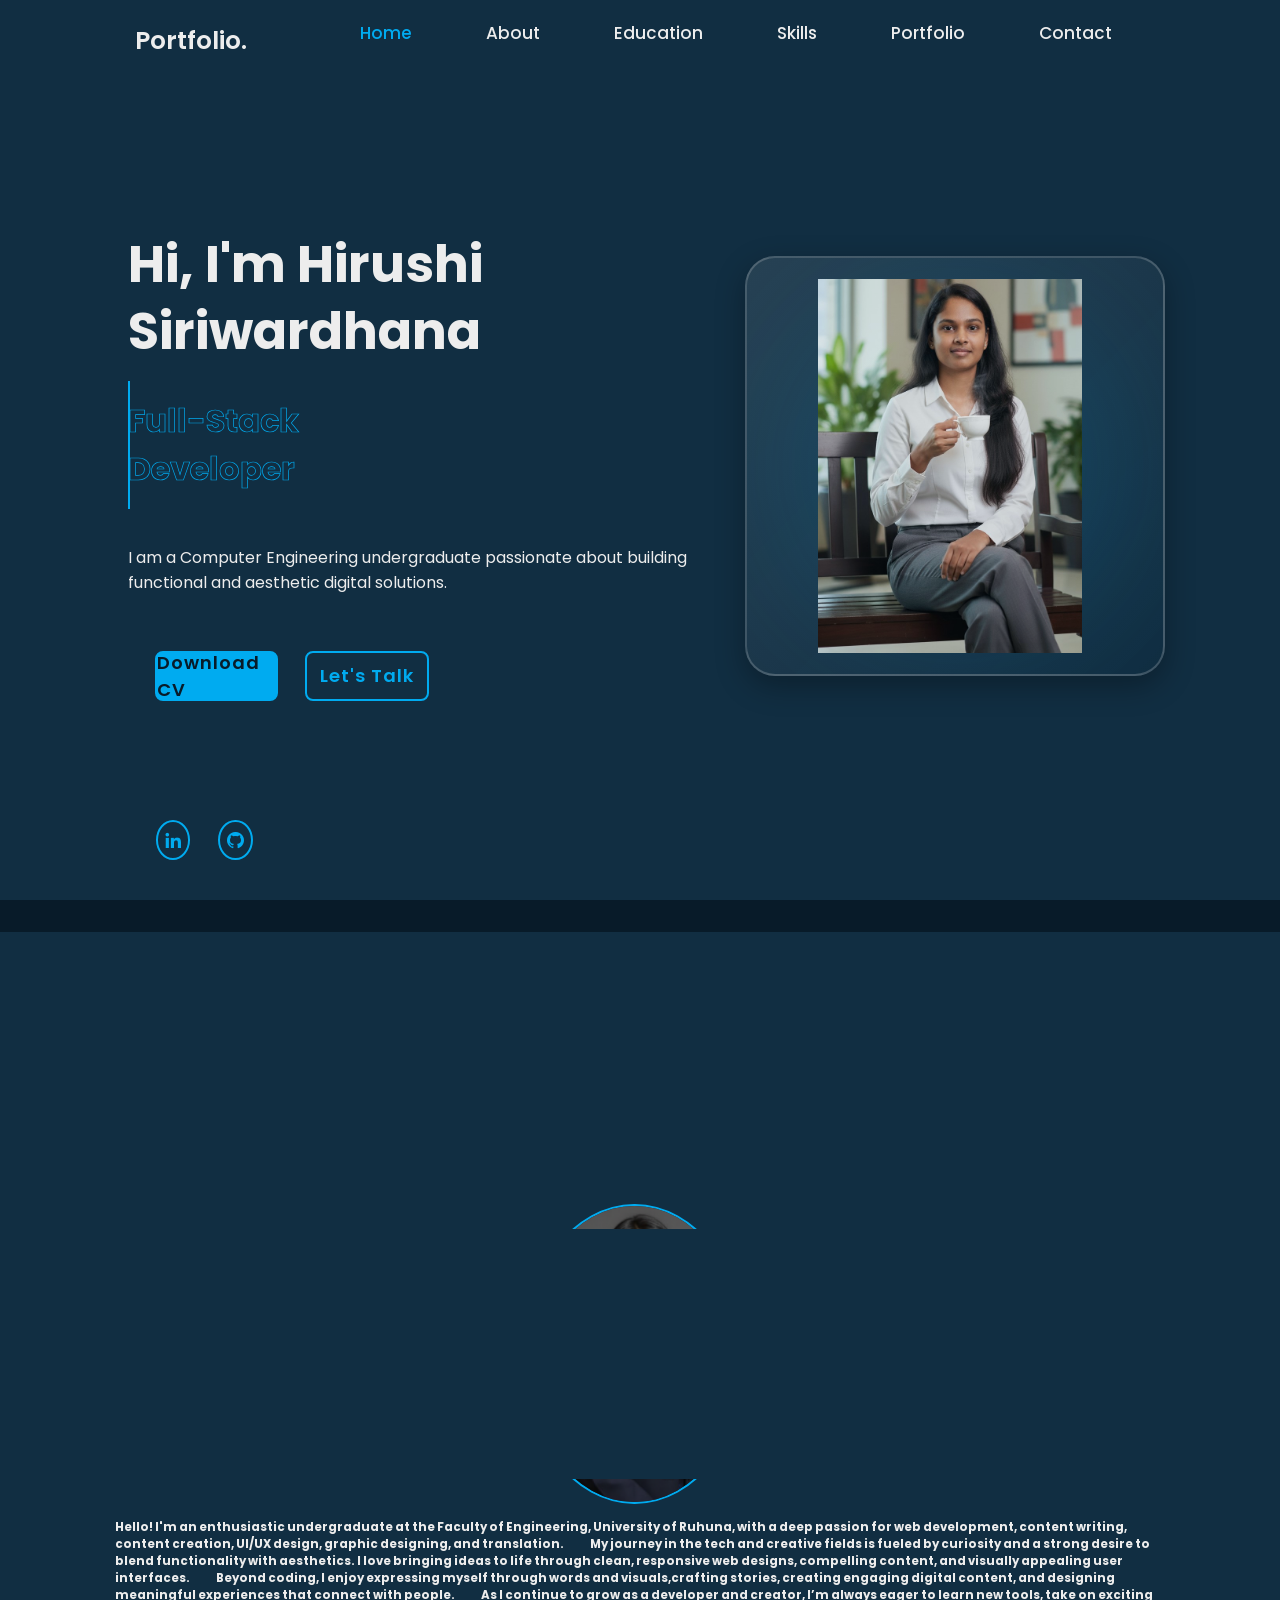
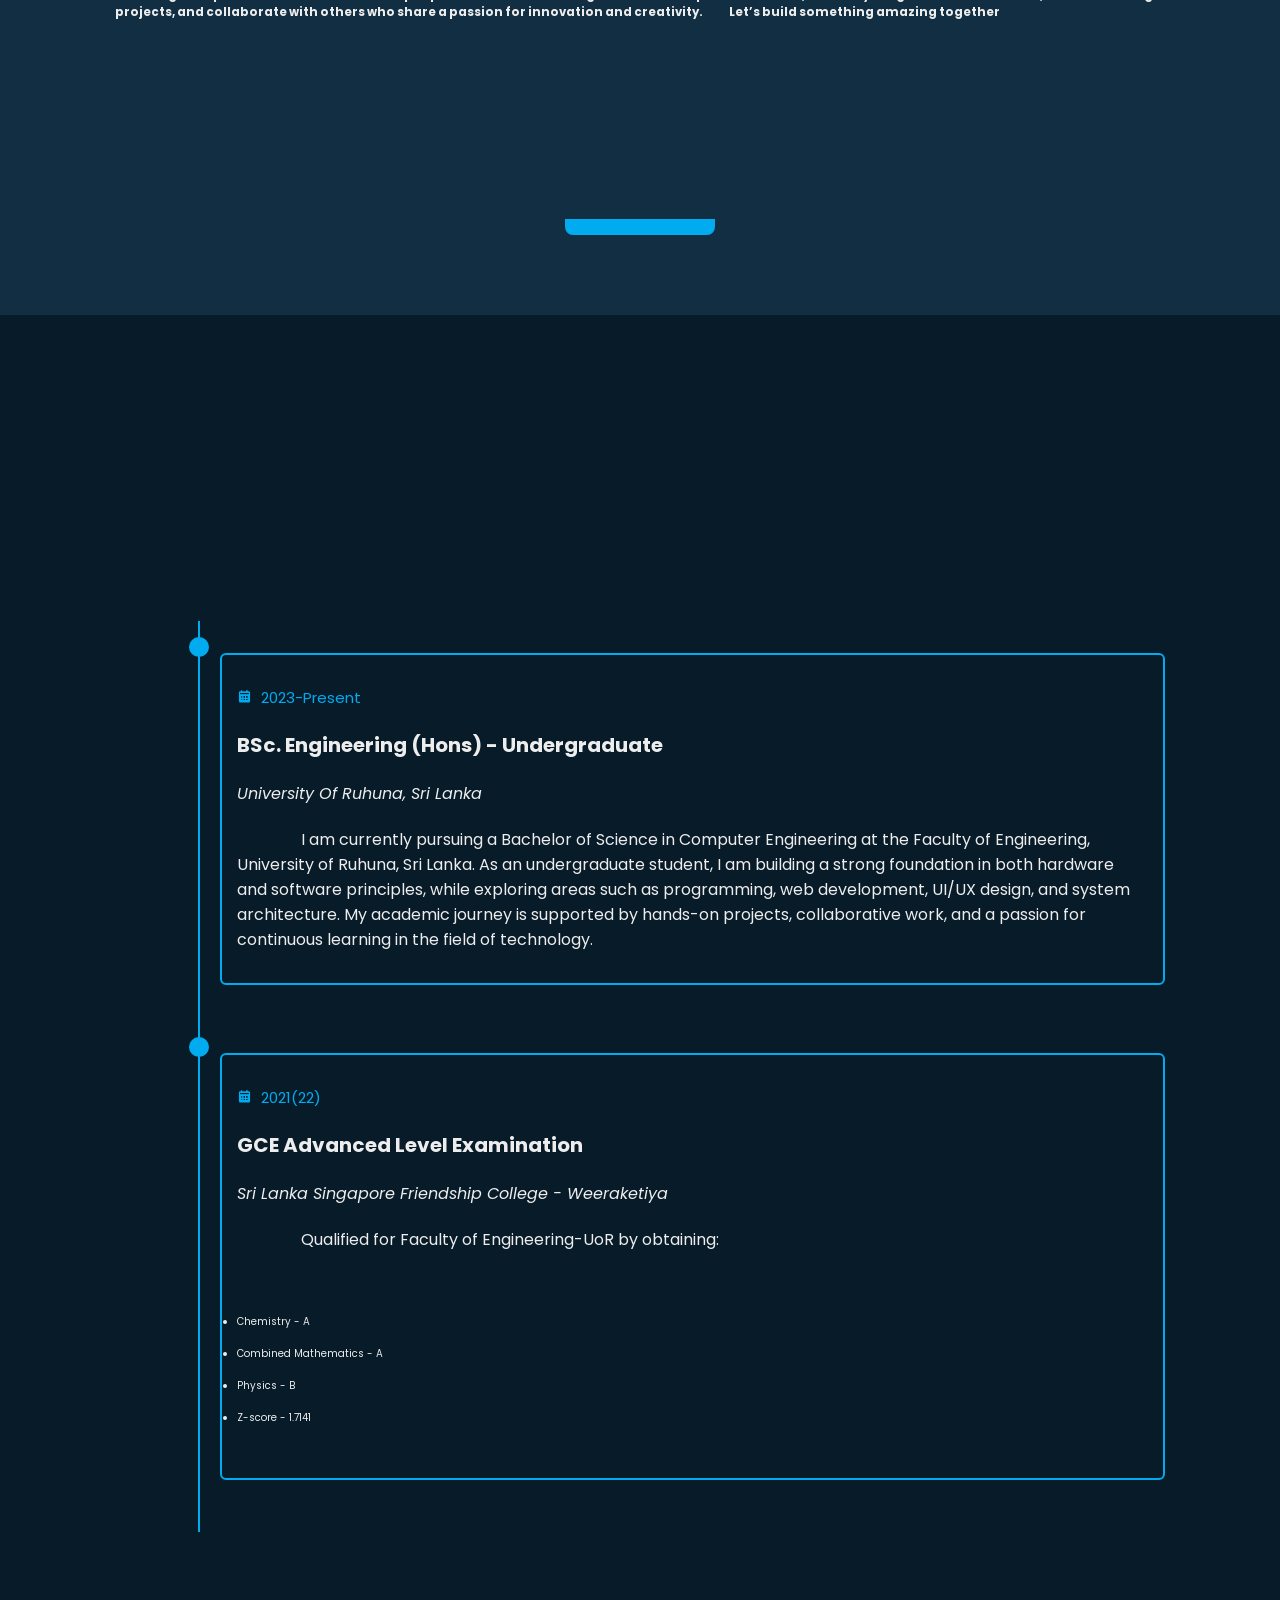
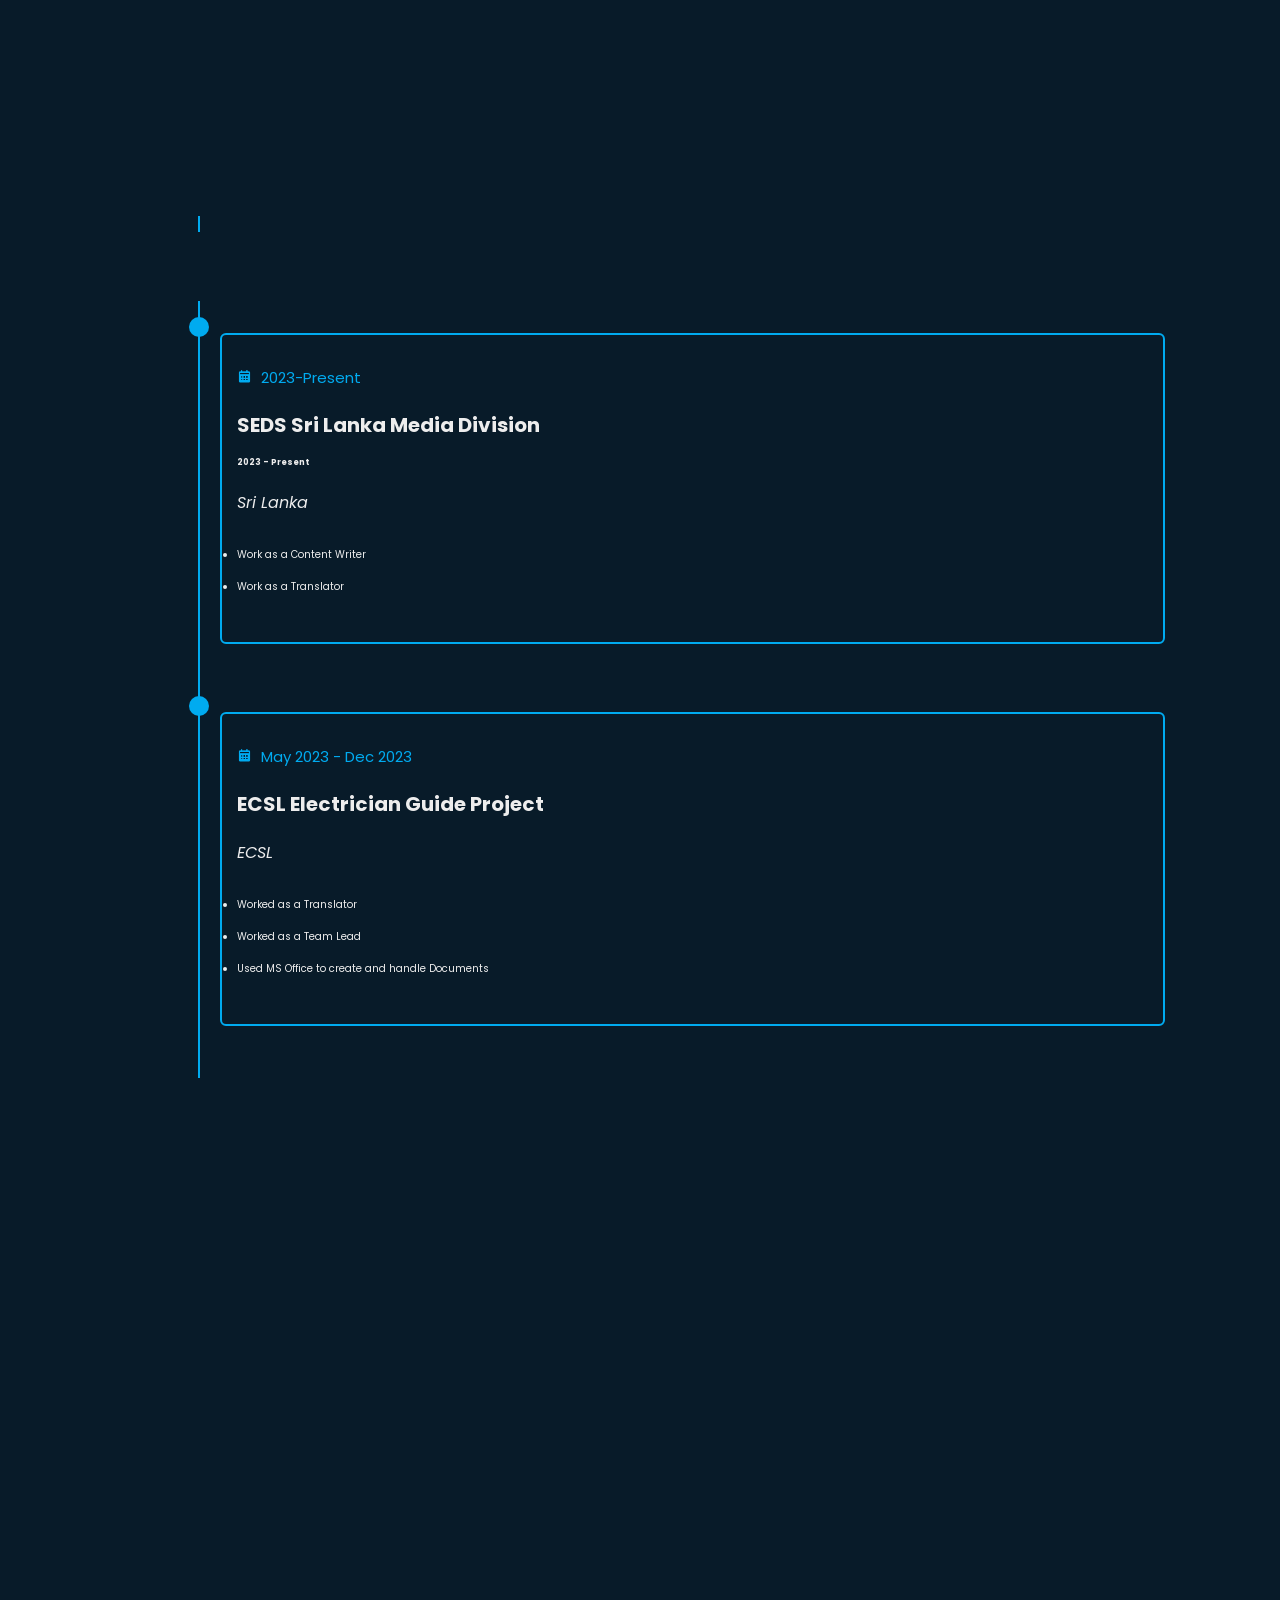
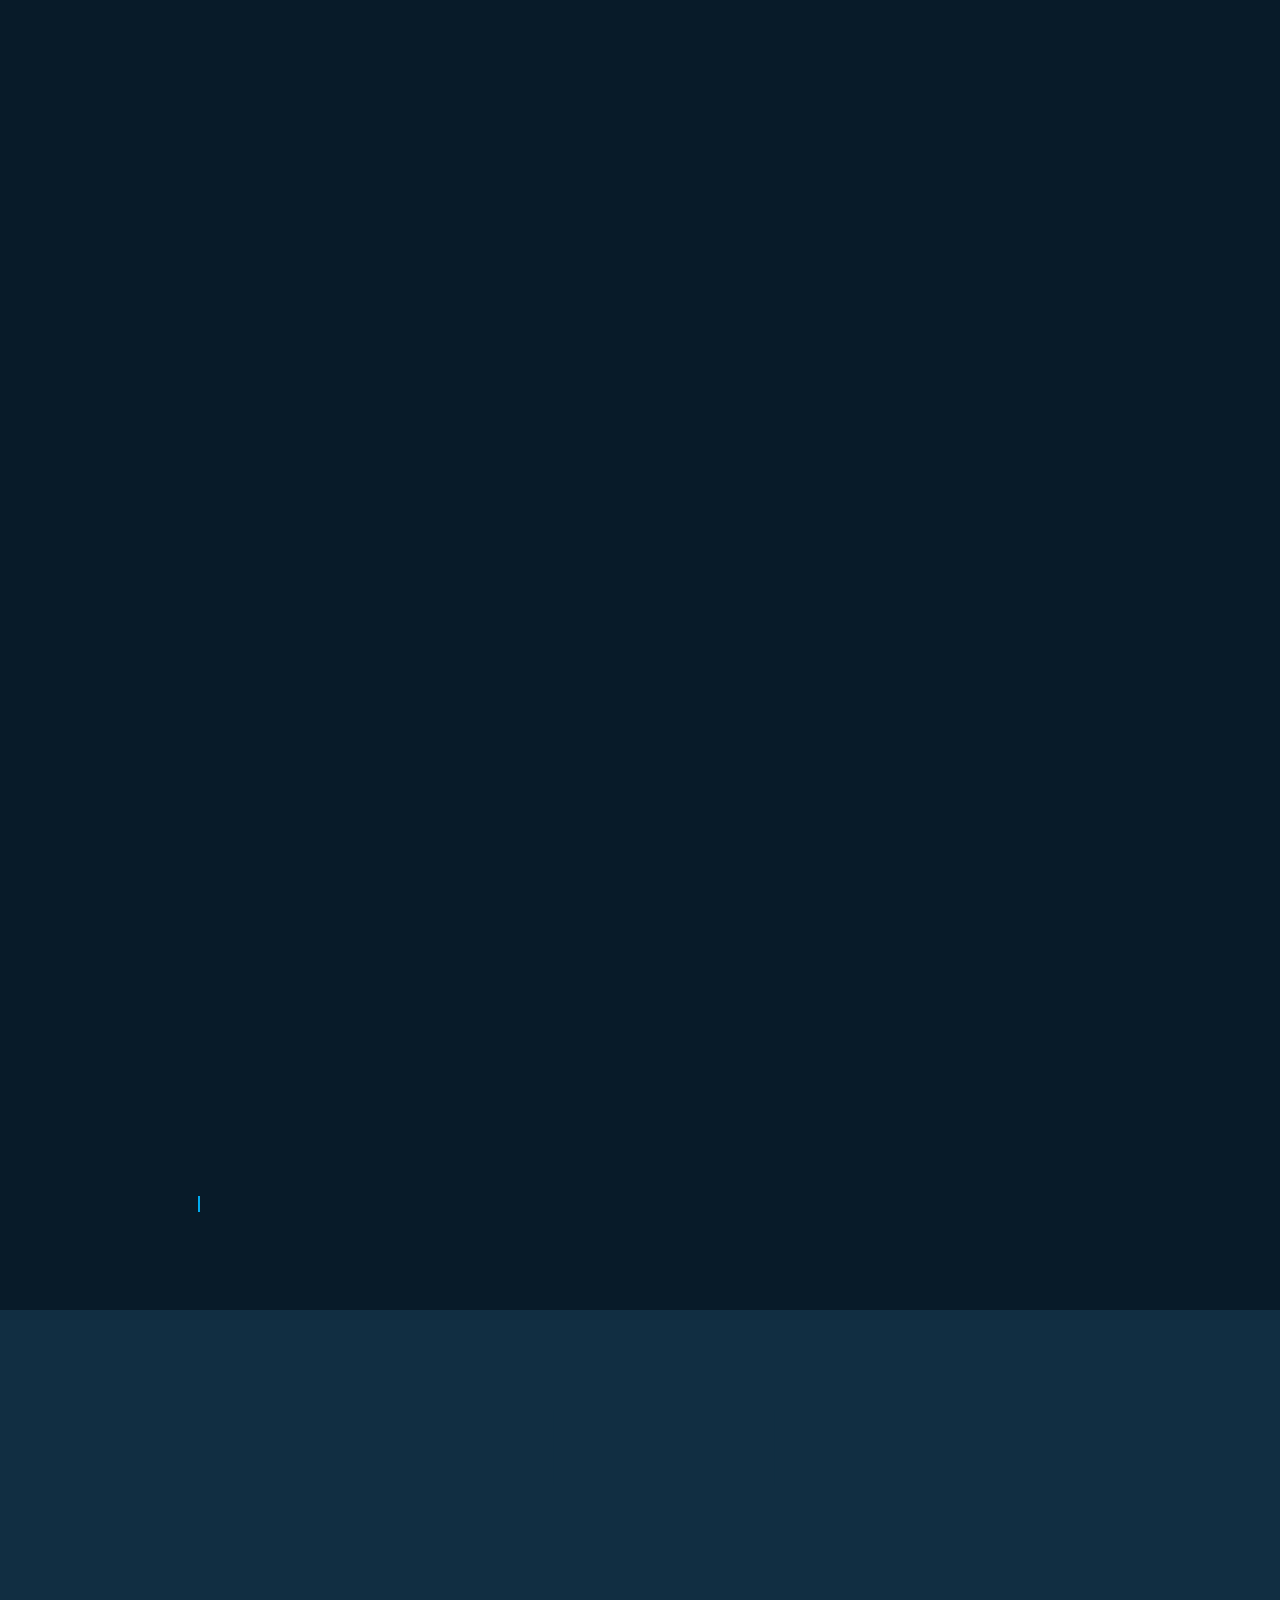
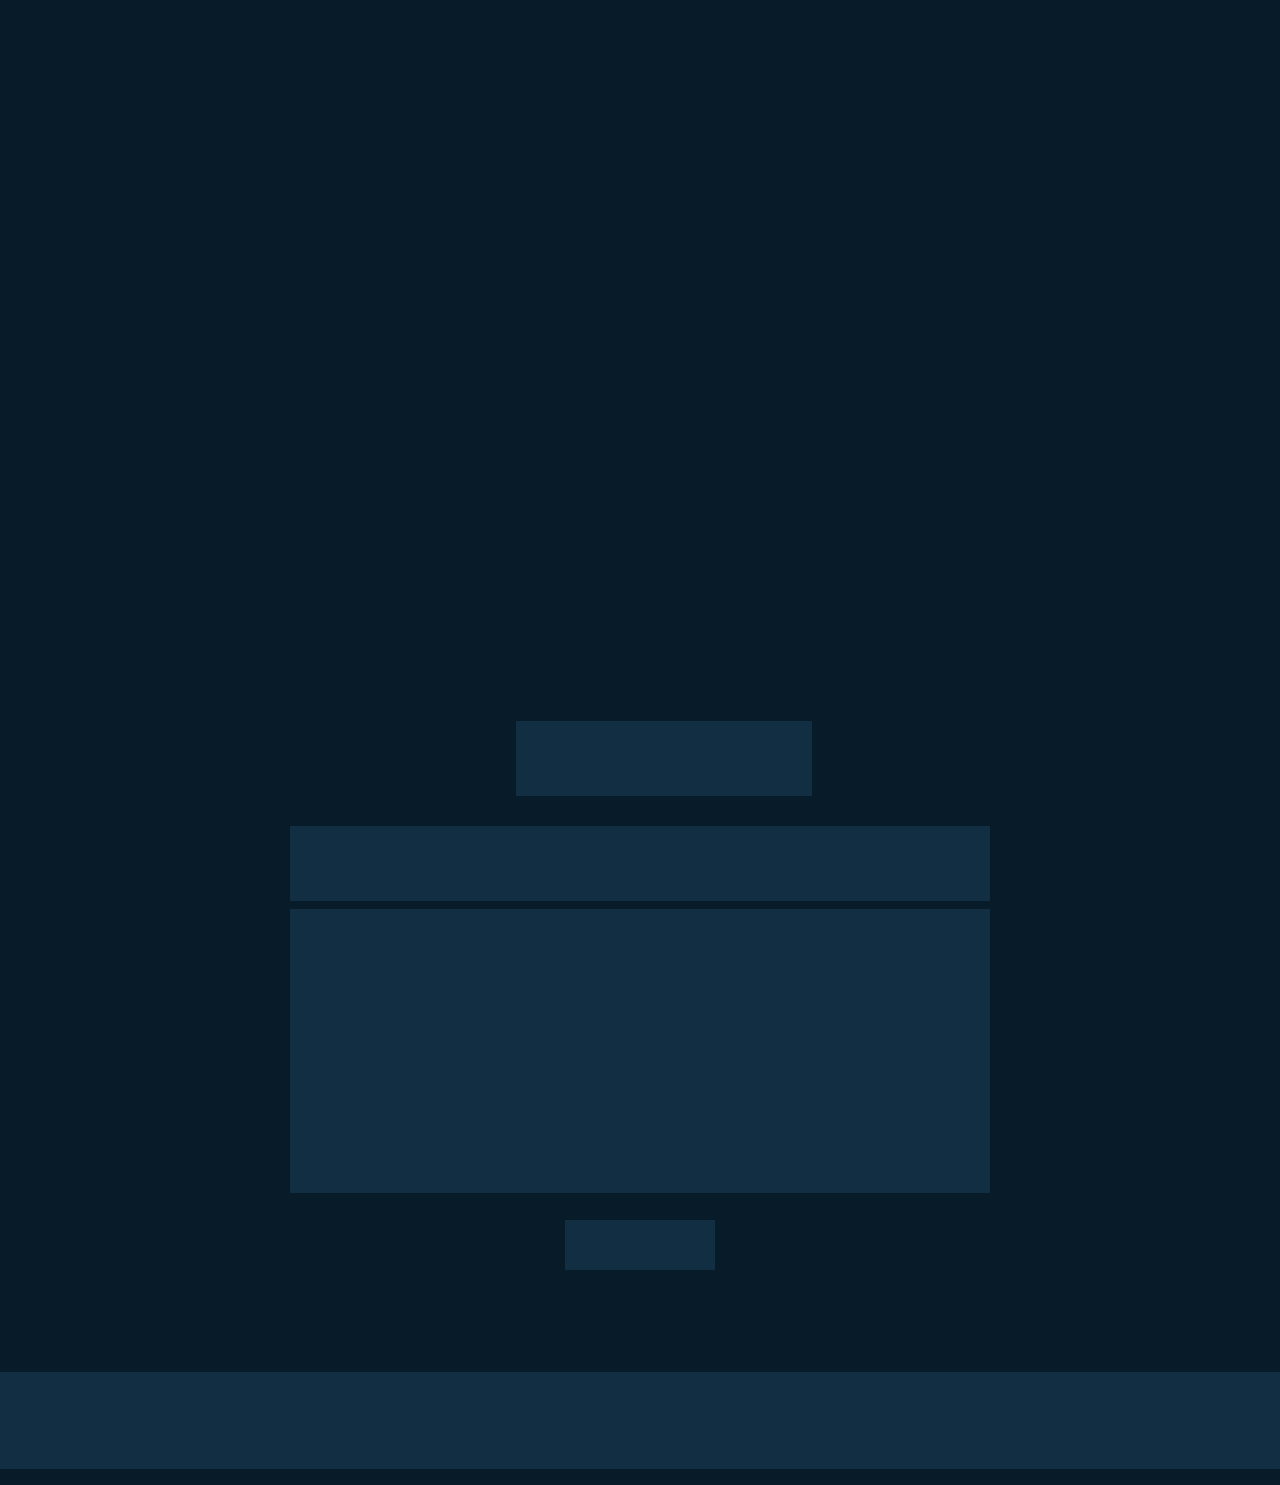
==== index.html @ c6c82291 "second commit" ====
<!DOCTYPE html>
<html lang="en">

<head>
    <meta charset="UTF-8">
    <meta http-equiv="X-UA-Compatible" content="IE=edge">
    <meta name="viewport" content="width=device-width, initial-scale=1.0">
    <title>Responsive Personal Portfolio</title>

    <link rel="stylesheet" href="style.css">

    <!-- box icons -->
    <link href='https://unpkg.com/boxicons@2.1.4/css/boxicons.min.css' rel='stylesheet'>
</head>

<body>

    <!-- header design -->
    <header class="header">
        <a href="#" class="logo">Portfolio.<span class="animate" style="--i:1;"></span></a>

        <div class="bx bx-menu" id="menu-icon"><span class="animate" style="--i:2;"></span></div>

        <nav class="navbar">
            <a href="#home" class="active">Home</a>
            <a href="#about">About</a>
            <a href="#education">Education</a>
            <a href="#skills">Skills</a>
            <a href="#portfolio">Portfolio</a>
            <a href="#contact">Contact</a>

            <span class="active-nav"></span>
            <span class="animate" style="--i:2;"></span>
        </nav>
    </header>

    <!-- home section design -->
    <section class="home show-animate" id="home">
    <div class="home-content">
        <h1>Hi, I'm <span>Hirushi Siriwardhana</span><span class="animate" style="--i:2;"></span></h1>
        
        <div class="text-animate">
            <h3>Full-Stack Developer</h3>
            <span class="animate" style="--i:3;"></span>
        </div>

        <p>I am a Computer Engineering undergraduate passionate about building functional and aesthetic digital solutions. <span class="animate" style="--i:4;"></span></p>

        <div class="btn-box">
            <a href="Hirushi_viranga CV.pdf" download class="btn">Download CV</a>
            <a href="mailto:hviranga88@gmail.com" class="btn">Let's Talk</a>
            <span class="animate" style="--i:5;"></span>
        </div>

        <div class="home-sci">
            <a href="https://www.linkedin.com/in/hirushi-siriwardhana-392754285/"><i class='bx bxl-linkedin'></i></a>
            <a href="https://github.com/Hirushiviranga"><i class='bx bxl-github'></i></a>
            <span class="animate" style="--i:6;"></span>
        </div>
    </div>

    <div class="home-img">
        <img src="images/hero-bg.jpg" alt="Hirushi Siriwardhana">
        <span class="animate" style="--i:7;"></span> 
    </div>
</section>

    <!-- about section design -->
    <section class="about" id="about">
        <h2 class="heading">About <span>Me</span><span class="animate scroll" style="--i:1;"></span></h2>

        <div class="about-img">
            <img src="images/about.png" alt="">
            <span class="circle-spin"></span>
            <span class="animate scroll" style="--i:2;"></span>
        </div>

<p> <h3> Hello! I'm an enthusiastic undergraduate at the Faculty of Engineering, University of Ruhuna, with a deep passion for web development, content writing, content creation, UI/UX design, graphic designing, and translation.

            My journey in the tech and creative fields is fueled by curiosity and a strong desire to blend functionality with aesthetics. I love bringing ideas to life through clean, responsive web designs, compelling content, and visually appealing user interfaces.

            Beyond coding, I enjoy expressing myself through words and visuals,crafting stories, creating engaging digital content, and designing meaningful experiences that connect with people.

            As I continue to grow as a developer and creator, I’m always eager to learn new tools, take on exciting projects, and collaborate with others who share a passion for innovation and creativity.

            Let’s build something amazing together</h3>
                <span class="animate scroll" style="--i:4;"></span>
            </p>

            <div class="btn-box btns">
                <a href="mailto:hviranga88@gmail.com" class="btn">Contact Me</a>
                <span class="animate scroll" style="--i:5;"></span>
            </div>
        </div>
    </section>

    <!-- education section design -->
    <section class="education" id="education">
        <h2 class="heading">My <span>Journey</span><span class="animate scroll" style="--i:1;"></span></h2>

        <div class="education-row">
            <div class="education-column">
                <h3 class="title">Education<span class="animate scroll" style="--i:2;"></span></h3>

                <div class="education-box">
                    <div class="education-content">
                        <div class="content">
                            <div class="year"><i class='bx bxs-calendar'></i> 2023-Present</div>
                            
              <h3>BSc. Engineering (Hons) - Undergraduate</h3>
              
              <p><em>University Of Ruhuna, Sri Lanka</em></p>
              <p>
                I am currently pursuing a Bachelor of Science in Computer Engineering at the Faculty of Engineering, University of Ruhuna, Sri Lanka. As an undergraduate student, I am building a strong foundation in both hardware and software principles, while exploring areas such as programming, web development, UI/UX design, and system architecture. My academic journey is supported by hands-on projects, collaborative work, and a passion for continuous learning in the field of technology.
              </p>
            </div>
                            

                    </div>

                    <div class="education-content">
                        <div class="content">
                            <div class="year"><i class='bx bxs-calendar'></i> 2021(22)</div>
                             <h3>GCE Advanced Level Examination</h3>
             
              <p><em>Sri Lanka Singapore Friendship College - Weeraketiya</em></p>
              <p>
                Qualified for Faculty of Engineering-UoR by obtaining: 
              </p>
              <p>
              <ul>
                <li>Chemistry - A</li>
                <li>Combined Mathematics - A</li>
                <li>Physics - B</li>
                <li>Z-score - 1.7141</li>
              </ul></p>
            </div>

                           
                        </div>
                

                    <div class="education-content">
                        <div class="content">
                            <div class="year"><i class='bx bxs-calendar'></i> 2018</div>
                             <h3>GCE Ordinary Level Examination</h3>

              <p><em>Sri Lanka Singapore Friendship College - Weeraketiya</em></p>
              <p>Qualified to GCE A/L by obtaining 9A's and district ranking 40.</p>
            </div>
                    <span class="animate scroll" style="--i:3;"></span>
                </div>
            </div>

            <div class="education-column">
                <h3 class="title">Volunteering<span class="animate scroll" style="--i:5;"></span></h3>

                <div class="education-box">
                    <div class="education-content">
                        <div class="content">
                            <div class="year"><i class='bx bxs-calendar'></i> 2023-Present</div>
                             <h3>SEDS Sri Lanka Media Division</h3>
              <h5>2023 - Present</h5>
              <p><em>Sri Lanka</em></p>
              <ul>
                <li>Work as a Content Writer</li>
                <li>Work as a Translator</li>
              </ul>
            
                        </div>
                    </div>

                    <div class="education-content">
                        <div class="content">
                            <div class="year"><i class='bx bxs-calendar'></i> May 2023 - Dec 2023</div>
                             <h3>ECSL Electrician Guide Project</h3>
              
              <p><em>ECSL</em></p>
              <ul>
                <li>Worked as a Translator</li>
                <li>Worked as a Team Lead</li>
                <li>Used MS Office to create and handle Documents</li>
              </ul>
            </div>

                    </div>

                    <div class="education-content">
                        <div class="content">
                            <div class="year"><i class='bx bxs-calendar'></i> May 2025 - Present</div>
                            <div className="resume-item">
              <h3>Member of Media Division</h3>
             
              <p><em>SEDS Ruhuna</em></p>
              <ul>
                <li>Work as a Content Writer</li>
                <li>Work as a Designer</li>
                <li>Organizing Committee Member - ADASTRA 2.0</li>
              </ul>
                        </div>
                    </div>
                          <div class="education-content">
                        <div class="content">
                            <div class="year"><i class='bx bxs-calendar'></i>June 2024 - September 2024 </div>
                            <h3>Mehewara Program</h3>
              
              <p><em>Faculty of Engineering, University of Ruhuna</em></p>
              <ul>
                <li>Worked as a Teacher</li>
                <li>Worked as an Instructor</li>
              </ul>
                   
            </div>

                    </div>
<div class="education-content">
                        <div class="content">
                            <div class="year"><i class='bx bxs-calendar'></i>March 2025 - Present</div>
                            <h3>Zero Plastic Society</h3>
           <p><em>University of Ruhuna</em></p>
              <ul>
                <li>Work as a Member</li>
              </ul>
            </div>

                    </div>

                    <div class="education-content">
                        <div class="content">
                            <div class="year"><i class='bx bxs-calendar'></i>May 2025 - October 2025</div>
               <h3>Eminance 5.0</h3>
              
              <p><em>IEEE Student Branch - University of Ruhuna</em></p>
              <ul>
                <li>Worked as an Organizing Committee member</li>
              </ul>
            </div>

                    </div>
                    <div class="education-content">
                        <div class="content">
                            <div class="year"><i class='bx bxs-calendar'></i>February 2025 - December 2025</div>
                  <h3>Rextro 2025</h3>
            
              <p><em>Faculty of Engineering - University of Ruhuna</em></p>
              <ul>
                <li>Work as an Organizing Committee Member</li>
                <li>Work as a Team Lead</li>
              </ul>
            </div>

                    </div>

                    <span class="animate scroll" style="--i:6;"></span>
                </div>
            </div>
        </div>
    </section>

    <!-- skills section design -->
    <section class="skills" id="skills">
        <h2 class="heading">My <span>Skills</span><span class="animate scroll" style="--i:1;"></span></h2>

        <div class="skills-row">
            <div class="skills-column">
                <h3 class="title">Coding Skills<span class="animate scroll" style="--i:2;"></span></h3>

                <div class="skills-box">
                    <div class="skills-content">
                        <div class="progress">
                            <h3>HTML <span>90%</span></h3>
                            <div class="bar"><span></span></div>
                        </div>

                        <div class="progress">
                            <h3>CSS <span>80%</span></h3>
                            <div class="bar"><span></span></div>
                        </div>

                        <div class="progress">
                            <h3>JavaScript <span>75%</span></h3>
                            <div class="bar"><span></span></div>
                        </div>
                        <div class="progress">
                            <h3>C/C++/C# <span>85%</span></h3>
                            <div class="bar"><span></span></div>
                        </div>

                        <div class="progress">
                            <h3>Python <span>75%</span></h3>
                            <div class="bar"><span></span></div>
                        </div>
                    </div>

                    <span class="animate scroll" style="--i:3;"></span>
                </div>
            </div>

            <div class="skills-column">
                <h3 class="title">Professional Skills<span class="animate scroll" style="--i:5;"></span></h3>

                <div class="skills-box">
                    <div class="skills-content">
                        <div class="progress">
                            <h3>Web Design <span>95%</span></h3>
                            <div class="bar"><span></span></div>
                        </div>

                        <div class="progress">
                            <h3>Web Development <span>87%</span></h3>
                            <div class="bar"><span></span></div>
                        </div>

                        <div class="progress">
                            <h3>Mobile App Development <span>85%</span></h3>
                            <div class="bar"><span></span></div>
                        </div>

                        <div class="progress">
                            <h3>MS Office <span>90%</span></h3>
                            <div class="bar"><span></span></div>
                        </div>
                    </div>

                    <span class="animate scroll" style="--i:6;"></span>
                </div>
            </div>
        </div>
    </section>
    <!-- portfolio section design -->
  <section class="portfolio" id="portfolio">
    <h2 class="heading">My <span>Portfolio</span><span class="animate scroll" style="--i:1;"></span></h2>

    <div class="portfolio-container">
        <div class="portfolio-box">
            <img src="images/coffee shop.png" alt="Coffee Shop">
            <div class="portfolio-layer">
                <h4>Coffee Shop</h4>
                <p>Modern UI/UX Design for a premium coffee ordering experience.</p>
                <a href="portfoliodetails.html"><i class='bx bx-link-external'></i></a>
            </div>
            <span class="animate scroll" style="--i:2;"></span>
        </div>

        <div class="portfolio-box">
            <img src="images/elivo.png" alt="Elivo">
            <div class="portfolio-layer">
                <h4>Elivo</h4>
                <p>Minimalist UI/UX design with interactive user prototypes.</p>
                <a href="elivo-details.html"><i class='bx bx-link-external'></i></a>
            </div>
            <span class="animate scroll" style="--i:3;"></span>
        </div>

        <div class="portfolio-box">
            <img src="images/littlevitals.png" alt="LittleVitals">
            <div class="portfolio-layer">
                <h4>LittleVitals</h4>
                <p>UI/UX design of Patient vitals monitoring system interface and dashboard.</p>
                <a href="littlevitals-details.html"><i class='bx bx-link-external'></i></a>
            </div>
            <span class="animate scroll" style="--i:4;"></span>
        </div>

        <div class="portfolio-box">
            <img src="images/fitease.png" alt="FitEase">
            <div class="portfolio-layer">
                <h4>FitEase</h4>
                <p>Fitness tracking mobile app design and user flow.</p>
                <a href="fitease-details.html"><i class='bx bx-link-external'></i></a>
            </div>
            <span class="animate scroll" style="--i:5;"></span>
        </div>

         <div class="portfolio-box">
            <img src="images/daypilot.png" alt="DayPilot">
            <div class="portfolio-layer">
                <h4>DayPilot</h4>
                <p>A Web Application for advanced scheduling and productivity.</p>
                <a href="daypilot-details.html"><i class='bx bx-link-external'></i></a>
            </div>
            <span class="animate scroll" style="--i:6;"></span>
        </div>

          <div class="portfolio-box">
            <img src="images/tripigo.png" alt="Tripigo">
            <div class="portfolio-layer">
                <h4>Tripigo</h4>
                <p>A Web Application for travel planning and booking.</p>
                <a href="tripigo.html"><i class='bx bx-link-external'></i></a>
            </div>
            <span class="animate scroll" style="--i:7;"></span>
        </div>

          <div class="portfolio-box">
            <img src="images/portfolio.png" alt="Portfolio">
            <div class="portfolio-layer">
                <h4>Personal portfolio</h4>
                <p>My personal portfolio website showcasing my projects and skills.</p>
                <a href="portfolio.html"><i class='bx bx-link-external'></i></a>
            </div>
            <span class="animate scroll" style="--i:8;"></span>
        </div>

          <div class="portfolio-box">
            <img src="images/edupredict.png" alt="EduPredict">
            <div class="portfolio-layer">
                <h4>EduPredict</h4>
                <p>A Web Application for educational analytics and student performance prediction.</p>
                <a href="edupredict.html"><i class='bx bx-link-external'></i></a>
            </div>
            <span class="animate scroll" style="--i:9;"></span>
        </div>

          <div class="portfolio-box">
            <img src="images/devops.png" alt="DevOps">
            <div class="portfolio-layer">
                <h4>Portfolio with DevOps applications</h4>
                <p>A Web Application made with DevOps practices.</p>
                <a href="devaops.html"><i class='bx bx-link-external'></i></a>
            </div>
            <span class="animate scroll" style="--i:10;"></span>
        </div>


        <div class="portfolio-box">
            <img src="images/littlevitals1.png" alt="LittleVitals Web">
            <div class="portfolio-layer">
                <h4>LittleVitals Web</h4>
                <p>Full-stack web implementation for healthcare data management.</p>
                <a href="littlevitals-web-details.html"><i class='bx bx-link-external'></i></a>
            </div>
            <span class="animate scroll" style="--i:11;"></span>
        </div>

        <div class="portfolio-box">
            <img src="images/calcmate.png" alt="CalcMate">
            <div class="portfolio-layer">
                <h4>CalcMate</h4>
                <p>Engineering calculation utility tool for complex formulas.</p>
                <a href="calcmate-details.html"><i class='bx bx-link-external'></i></a>
            </div>
            <span class="animate scroll" style="--i:12;"></span>
        </div>

        <div class="portfolio-box">
            <img src="images/book.png" alt="Translation Book">
            <div class="portfolio-layer">
                <h4>Translation Work</h4>
                <p>Technical documentation and book translation projects.</p>
                <a href="book-details.html"><i class='bx bx-link-external'></i></a>
            </div>
            <span class="animate scroll" style="--i:13;"></span>
        </div>

        <div class="portfolio-box">
            <img src="images/desktop1.png" alt="Desktop App">
            <div class="portfolio-layer">
                <h4>Desktop System</h4>
                <p>C#/.NET based desktop application for local system management.</p>
                <a href="desktop-details.html"><i class='bx bx-link-external'></i></a>
            </div>
            <span class="animate scroll" style="--i:14;"></span>
        </div>
    </div>
</section>
    <!-- contact section design -->
    <section class="contact" id="contact">
        <h2 class="heading">Contact <span>Me</span><span class="animate scroll" style="--i:1;"></span></h2>

        <form action="#" name="contact-form" id="contact-form">
    <div class="input-box">
        <div class="input-field">
            <input type="text" name="Name" placeholder="Full Name" required>
            <span class="focus"></span>
        </div>
        <div class="input-field">
            <input type="email" name="Email" placeholder="Email" required>
            <span class="focus"></span>
        </div>
        <span class="animate scroll" style="--i:3;"></span>
    </div>

    <div class="textarea-field">
        <textarea id="Message" cols="30" rows="10" name="Message" placeholder="Your Message" required></textarea>
        <span class="focus"></span>
        <span class="animate scroll" style="--i:7;"></span>
    </div>

    <div class="btn-box btns">
        <button type="submit" class="btn">Submit</button>
        <span class="animate scroll" style="--i:9;"></span>
    </div>
</form>
    </section>

    <!-- footer design -->
    <footer class="footer">
        <div class="footer-text">
            <p>Copyright &copy; Portfolio. by Hirushi Siriwardana</p>

            <span class="animate scroll" style="--i:1;"></span>
        </div>

        <div class="footer-iconTop">
            <a href="#"><i class='bx bx-up-arrow-alt'></i></a>

            <span class="animate scroll" style="--i:3;"></span>
        </div>
    </footer>


    <script src="script.js"></script>
    <script>
  const scriptURL = 'https://script.google.com/macros/s/AKfycbwaevUkSDKLuCAHa-DdadnSI-17Pygj_e33tM5aw01Bot3pQWt9t0saUDma0oGmvwe-_w/exec';
  const form = document.getElementById('contact-form');

  form.addEventListener('submit', e => {
    e.preventDefault(); // This stops the page from reloading/changing the URL
    
    fetch(scriptURL, { method: 'POST', body: new FormData(form)})
      .then(response => {
          alert('Success! Your message has been sent.');
          form.reset();
      })
      .catch(error => {
          console.error('Error!', error.message);
          alert('Submission failed. Check console for details.');
      });
  });
</script>
 
</body>

</html>
---- style.css ----
@import url('https://fonts.googleapis.com/css2?family=Poppins:wght@300;400;500;600;800;900&display=swap');

* {
    margin: 0;
    padding: 0;
    box-sizing: border-box;
    text-decoration: none;
    border: none;
    outline: none;
    scroll-behavior: smooth;
    font-family: 'Poppins', sans-serif;
}

:root {
    --bg-color: #081b29;
    --second-bg-color: #112e42;
    --text-color: #ededed;
    --main-color: #00abf0;
}

html {
    font-size: 62.5%;
    overflow-x: hidden;
}

body {
    background: var(--bg-color);
    color: var(--text-color);
}

.header {
    position: fixed;
    top: 0;
    left: 0;
    width: 100%;
    padding: 2rem 9%;
    background: transparent;
    display: flex;
    justify-content: space-between;
    align-items: center;
    z-index: 100;
    transition: .3s;
}

.header.sticky {
    background: var(--bg-color);
}

.logo {
    position: relative;
    font-size: 2.5rem;
    color: var(--text-color);
    font-weight: 600;
}

.navbar {
    position: relative;
}

.navbar a {
    font-size: 1.7rem;
    color: var(--text-color);
    font-weight: 500;
    margin-left: 3.5rem;
    transition: .3s;
}

.navbar a:hover,
.navbar a.active {
    color: var(--main-color);
}

#menu-icon {
    position: relative;
    font-size: 3.6rem;
    color: var(--text-color);
    cursor: pointer;
    display: none;
}

section {
    min-height: 100vh;
    padding: 10rem 9% 2rem;
}

.home {
   
    display: flex;
    align-items: center;
    padding: 0 9%;
    justify-content: space-between;
    /*background: url('images/home.jpg') no-repeat;*/
    background-size: cover;
    background-position: center;
}
/* --- MODERN UI HOME IMAGE DESIGN --- */

.home-img {
    position: relative;
    width: 42rem; /* Slightly larger base size */
    height: 42rem; /* Create a square aspect ratio */
    display: flex;
    justify-content: center;
    align-items: center;
    /* This adds the modern border & background container */
    background: linear-gradient(135deg, rgba(237, 237, 237, 0.1) 0%, rgba(237, 237, 237, 0) 100%);
    border: .2rem solid rgba(237, 237, 237, 0.2); /* Soft white border */
    border-radius: 3rem; /* Modern rounded corners (not a circle) */
    box-shadow: 0 1rem 3rem rgba(0, 0, 0, 0.3); /* Subtle depth shadow */
    transition: .5s ease-in-out;
    overflow: hidden; /* Keeps everything contained */
    z-index: 99; /* Higher than the main content z-index (99) */
}

.home-img:hover {
    border-color: var(--main-color); /* Highlight border on hover */
    box-shadow: 0 1.5rem 4rem rgba(0, 171, 240, 0.3); /* Main color glowing shadow */
    transform: translateY(-0.5rem); /* Slight lift on hover */
}

.home-img img {
    width: 90%; /* Leaves a padding-like space inside the border */
    height: 90%;
    object-fit: contain; /* Ensure the image fits nicely without cropping */
    border-radius: 2.5rem; /* Matches the container's corners */
    opacity: 0.9; /* Slightly translucent for a softer integration */
    pointer-events: none;
    transition: .5s ease;
    
    /* CRITICAL Z-INDEX: Higher than the .animate curtain (z-index: 2) */
    position: relative;
    z-index: 100;
    
    /* Your existing floating animation, updated for a softer modern feel */
    animation: floatImage 5s ease-in-out infinite; 
}

.home-img:hover img {
    opacity: 1; /* Full opacity on hover */
    transform: scale(1.03); /* Minimal zoom to enhance focus */
}

/* Ensure the curtain slides off correctly, respecting the new stacking order */
.home.show-animate .home-img .animate {
    z-index: 2; /* Maintained the curtain's lower z-index */
    animation: showRight 1s ease forwards;
    animation-delay: 1.2s; /* Matches your --i:7 */
}

/* --- OPTIONAL: MODERN GLOW DECORATION --- */
/* This adds a soft 'bloom' glow behind the card for extra modern UI flair */
.home-img::before {
    content: '';
    position: absolute;
    width: 80%;
    height: 80%;
    background: var(--main-color);
    filter: blur(8rem); /* Deep, soft blur */
    opacity: 0.15; /* Subtly integrated */
    z-index: 1; /* Behind the image, inside the card */
    border-radius: 50%;
}
/* -------------------------------------- */
/* Modern Floating Animation */
/*@keyframes floatImage {
    0% {
        transform: translateY(0);
    }
    50% {
        transform: translateY(-2.4rem);
    }
    100% {
        transform: translateY(0);
    }
}*

/* Ensure the curtain slides away correctly */
@keyframes showRight {
    100% {
        width: 0;
    }
}
.home-content {
    max-width: 60rem;
    z-index: 99;
}

.home-content h1 {
    position: relative;
    display: inline-block;
    font-size: 5.12rem; /* change here */
    font-weight: 700;
    line-height: 1.3;
}

.home-content h1 span {
    color: var(--text-color);
}

.home-content .text-animate {
    position: relative;
    width: 32.8rem;
}

.home-content .text-animate h3 {
    font-size: 3.2rem;
    font-weight: 700;
    color: transparent;
    -webkit-text-stroke: .7px var(--main-color);
    background-image: linear-gradient(var(--main-color), var(--main-color));
    background-repeat: no-repeat;
    -webkit-background-clip: text;
    background-position: -38rem 0;
    animation: homeBgText 6s linear infinite;
}

.home.show-animate .home-content .text-animate h3 {
    animation: homeBgText 6s linear infinite;
    animation-delay: 2s;
}

.home-content .text-animate h3::before {
    content: '';
    position: absolute;
    top: 0;
    left: 0;
    width: 0;
    height: 100%;
    border-right: 2px solid var(--main-color);
    z-index: -1;
    animation: homeCursorText 6s linear infinite;
}

.home.show-animate .home-content .text-animate h3::before {
    animation: homeCursorText 6s linear infinite;
    animation-delay: 2s;
}

.home-content p {
    position: relative;
    font-size: 1.6rem;
    margin: 2rem 0 4rem;
}

.btn-box {
    position: relative;
    display: flex;
    justify-content: space-between;
    width: 34.5rem;
    height: 5rem;
}

.btn-box .btn {
    position: relative;
    display: inline-flex;
    justify-content: center;
    align-items: center;
    width: 15rem;
    height: 100%;
    background: var(--main-color);
    border: .2rem solid var(--main-color);
    border-radius: .8rem;
    font-size: 1.8rem;
    font-weight: 600;
    letter-spacing: .1rem;
    color: var(--bg-color);
    z-index: 1;
    overflow: hidden;
    transition: .5s;
}

.btn-box .btn:hover {
    color: var(--main-color);
}

.btn-box .btn:nth-child(2) {
    background: transparent;
    color: var(--main-color);
}

.btn-box .btn:nth-child(2):hover {
    color: var(--bg-color);
}

.btn-box .btn:nth-child(2)::before {
    background: var(--main-color);
}

.btn-box .btn::before {
    content: '';
    position: absolute;
    top: 0;
    left: 0;
    width: 0;
    height: 100%;
    background: var(--bg-color);
    z-index: -1;
    transition: .5s;
}

.btn-box .btn:hover::before {
    width: 100%;
}

.home-sci {
    position: absolute;
    bottom: 4rem;
    width: 170px;
    display: flex;
    justify-content: space-between;
}

.home-sci a {
    position: relative;
    display: inline-flex;
    justify-content: center;
    align-items: center;
    width: 40px;
    height: 40px;
    background: transparent;
    border: .2rem solid var(--main-color);
    border-radius: 50%;
    font-size: 20px;
    color: var(--main-color);
    z-index: 1;
    overflow: hidden;
    transition: .5s;
}

.home-sci a:hover {
    color: var(--bg-color);
}

.home-sci a::before {
    content: '';
    position: absolute;
    top: 0;
    left: 0;
    width: 0;
    height: 100%;
    background: var(--main-color);
    z-index: -1;
    transition: .5s;
}

.home-sci a:hover::before {
    width: 100%;
}

.home-imgHover {
    position: absolute;
    top: 0;
    right: 0;
    width: 45%;
    height: 100%;
    background: transparent;
    transition: 3s;
}

.home-imgHover:hover {
    background: var(--bg-color);
    opacity: .8;
}

.about {
    display: flex;
    justify-content: center;
    align-items: center;
    flex-direction: column;
    gap: 2rem;
    background: var(--second-bg-color);
    padding-bottom: 6rem;
}

.heading {
    position: relative;
    font-size: 5rem;
    margin-bottom: 3rem;
    text-align: center;
}

span {
    color: var(--main-color);
}

.about-img {
    position: relative;
    width: 25rem;
    height: 25rem;
    border-radius: 50%;
    display: flex;
    justify-content: center;
    align-items: center;
}

.about-img img {
    width: 90%;
    border-radius: 50%;
    border: .2rem solid var(--main-color);
}

.about-img .circle-spin {
    position: absolute;
    top: 50%;
    left: 50%;
    transform: translate(-50%, -50%) rotate(0);
    width: 100%;
    height: 100%;
    border-radius: 50%;
    border-top: .2rem solid var(--second-bg-color);
    border-bottom: .2rem solid var(--second-bg-color);
    border-left: .2rem solid var(--main-color);
    border-right: .2rem solid var(--main-color);
    animation: aboutSpinner 8s linear infinite;
}

.about-content {
    text-align: center;
}

.about-content h3 {
    position: relative;
    display: inline-block;
    font-size: 2.6rem;
}

.about-content p {
    position: relative;
    font-size: 1.6rem;
    margin: 2rem 0 3rem;
}

.btn-box.btns {
    display: inline-block;
    width: 15rem;
}

.btn-box.btns a::before {
    background: var(--second-bg-color);
}

.education {
    display: flex;
    justify-content: center;
    align-items: center;
    flex-direction: column;
    min-height: auto;
    padding-bottom: 5rem;
}

.education .education-row {
    display: flex;
    flex-wrap: wrap;
    gap: 5rem;
}

.education-row .education-column {
    flex: 1 1 40rem;
}

.education-column .title {
    position: relative;
    display: inline-block;
    font-size: 2.5rem;
    margin: 0 0 1.5rem 2rem;
}

.education-column .education-box {
    position: relative;
    border-left: .2rem solid var(--main-color);
}

.education-box .education-content {
    position: relative;
    padding-left: 2rem;
}

.education-box .education-content::before {
    content: '';
    position: absolute;
    top: 0;
    left: -1.1rem;
    width: 2rem;
    height: 2rem;
    background: var(--main-color);
    border-radius: 50%;
}

.education-content .content {
    position: relative;
    padding: 1.5rem;
    border: .2rem solid var(--main-color);
    border-radius: .6rem;
    margin-bottom: 2rem;
    overflow: hidden;
}

.education-content .content::before {
    content: '';
    position: absolute;
    top: 0;
    left: 0;
    width: 0;
    height: 100%;
    background: var(--second-bg-color);
    z-index: -1;
    transition: .5s;
}

.education-content .content:hover::before {
    width: 100%;
}

.education-content .content .year {
    font-size: 1.5rem;
    color: var(--main-color);
    padding-bottom: .5rem;
}

.education-content .content .year i {
    padding-right: .5rem;
}

.education-content .content h3 {
    font-size: 2rem;
}

.education-content .content p {
    font-size: 1.6rem;
    padding-top: .5rem;
}

.skills {
    min-height: auto;
    padding-bottom: 7rem;
    background: var(--second-bg-color);
}

.skills h2 {
    display: inline-block;
    left: 50%;
    transform: translateX(-50%);
}

.skills .skills-row {
    display: flex;
    flex-wrap: wrap;
    gap: 5rem;
}

.skills-row .skills-column {
    flex: 1 1 40rem;
}

.skills-column .title {
    position: relative;
    display: inline-block;
    font-size: 2.5rem;
    margin: 0 0 1.5rem;
}

.skills-column .skills-box {
    position: relative;
}

.skills-box .skills-content {
    position: relative;
    border: .2rem solid var(--main-color);
    border-radius: .6rem;
    padding: .5rem 1.5rem;
    z-index: 1;
    overflow: hidden;
}

.skills-box .skills-content::before {
    content: '';
    position: absolute;
    top: 0;
    left: 0;
    width: 0;
    height: 100%;
    background: var(--bg-color);
    z-index: -1;
    transition: .5s;
}

.skills-box .skills-content:hover::before {
    width: 100%;
}

.skills-content .progress {
    padding: 1rem 0;
}

.skills-content .progress h3 {
    font-size: 1.7rem;
    display: flex;
    justify-content: space-between;
}

.skills-content .progress h3 span {
    color: var(--text-color);
}

.skills-content .progress .bar {
    height: 2.5rem;
    border-radius: .6rem;
    border: .2rem solid var(--main-color);
    padding: .5rem;
    margin: 1rem 0;
}

.skills-content .progress .bar span {
    display: block;
    height: 100%;
    border-radius: .3rem;
    background: var(--main-color);
}

.skills-column:nth-child(1) .skills-content .progress:nth-child(1) .bar span {
    width: 90%;
}

.skills-column:nth-child(1) .skills-content .progress:nth-child(2) .bar span {
    width: 80%;
}

.skills-column:nth-child(1) .skills-content .progress:nth-child(3) .bar span {
    width: 75%;
}

.skills-column:nth-child(1) .skills-content .progress:nth-child(4) .bar span {
    width: 85%;
}
.skills-column:nth-child(1) .skills-content .progress:nth-child(5) .bar span {
    width: 75%;
}


.skills-column:nth-child(2) .skills-content .progress:nth-child(1) .bar span {
    width: 95%;
}

.skills-column:nth-child(2) .skills-content .progress:nth-child(2) .bar span {
    width: 87%;
}

.skills-column:nth-child(2) .skills-content .progress:nth-child(3) .bar span {
    width: 85%;
}

.skills-column:nth-child(2) .skills-content .progress:nth-child(4) .bar span {
    width: 90%;
}

.contact {
    min-height: auto;
    padding-bottom: 7rem;
}

.contact h2 {
    display: inline-block;
    left: 50%;
    transform: translateX(-50%);
}

.contact form {
    max-width: 70rem;
    margin: 0 auto;
    text-align: center;
}

.contact form .input-box {
    position: relative;
    display: flex;
    justify-content: space-between;
    flex-wrap: wrap;
}

.contact form .input-box .input-field {
    position: relative;
    width: 49%;
    margin: .8rem 0;
}

.contact form .input-box .input-field input,
.contact form .textarea-field textarea {
    width: 100%;
    height: 100%;
    padding: 1.5rem;
    font-size: 1.6rem;
    color: var(--text-color);
    background: transparent;
    border-radius: .6rem;
    border: .2rem solid var(--main-color);
}

.contact form .input-box .input-field input::placeholder,
.contact form .textarea-field textarea::placeholder {
    color: var(--text-color);
}

.contact form .focus {
    position: absolute;
    top: 0;
    left: 0;
    width: 0;
    height: 100%;
    background: var(--second-bg-color);
    border-radius: .6rem;
    z-index: -1;
    transition: .5s;
}

.contact form .input-box .input-field input:focus~.focus,
.contact form .input-box .input-field input:valid~.focus,
.contact form .textarea-field textarea:focus~.focus,
.contact form .textarea-field textarea:valid~.focus {
    width: 100%;
}

.contact form .textarea-field {
    position: relative;
    margin: .8rem 0 2.7rem;
    display: flex;
}

.contact form .textarea-field textarea {
    resize: none;
}

.contact form .btn-box.btns .btn {
    cursor: pointer;
}

.footer {
    display: flex;
    justify-content: space-between;
    align-items: center;
    flex-wrap: wrap;
    padding: 2rem 9%;
    background: var(--second-bg-color);
}

.footer-text,
.footer-iconTop {
    position: relative;
}

.footer-text p {
    font-size: 1.6rem;
}

.footer-iconTop a {
    position: relative;
    display: inline-flex;
    justify-content: center;
    align-items: center;
    padding: .8rem;
    background: var(--main-color);
    border: .2rem solid var(--main-color);
    border-radius: .6rem;
    z-index: 1;
    overflow: hidden;
}

.footer-iconTop a::before {
    content: '';
    position: absolute;
    top: 0;
    left: 0;
    width: 0;
    height: 100%;
    background: var(--second-bg-color);
    z-index: -1;
    transition: .5s;
}

.footer-iconTop a:hover::before {
    width: 100%;
}

.footer-iconTop a i {
    font-size: 2.4rem;
    color: var(--bg-color);
    transition: .5s;
}

.footer-iconTop a:hover i {
    color: var(--main-color);
}

/* ANIMATION RELOAD AND SCROLL */
.animate {
    position: absolute;
    top: 0;
    right: 0;
    width: 100%;
    height: 100%;
    background: var(--bg-color);
    z-index: 98;
}

.animate.home-img {
    width: 50%;
}

.logo .animate,
.navbar .animate,
#menu-icon .animate,
.home.show-animate .animate {
    animation: showRight 1s ease forwards;
    animation-delay: calc(.3s * var(--i));
}

.animate.scroll {
    transition: 1s ease;
    transition-delay: calc(.3s / var(--i));
    animation: none;
}

section:nth-child(odd) .animate.scroll,
.footer .animate.scroll {
    background: var(--second-bg-color);
}

.education .education-box .animate.scroll {
    width: 105%;
}

.about.show-animate .animate.scroll,
.education.show-animate .animate.scroll,
.skills.show-animate .animate.scroll,
.contact.show-animate .animate.scroll,
.footer.show-animate .animate.scroll {
    transition-delay: calc(.3s * var(--i));
    width: 0;
}

::-moz-selection { /* Code for Firefox */
    color: var(--second-bg-color);
    background: var(--main-color);
  }
  
::selection {
    color: var(--second-bg-color);
    background: var(--main-color);
  }
/* PORTFOLIO SECTION */

.portfolio {
    background: var(--bg-color);
}

.portfolio h2 {
    margin-bottom: 4rem;
}

.portfolio-container {
    display: grid;
    grid-template-columns: repeat(3, 1fr);
    gap: 20px; /* adjust spacing to your preference */
}
.portfolio-container .portfolio-box {
    position: relative;
   
    height: 280px; 
    border-radius: 2rem;
    overflow: hidden;
    display: flex;
    border: .2rem solid var(--main-color);
    max-width: 100%; /* Ensures the box doesn't exceed its container */
}
.portfolio-container .portfolio-box {
    position: relative;
    height: 280px; 
    border-radius: 0; /* Changed from 2rem to 0 for a flat, table-like look */
    overflow: hidden;
    display: flex;
    border: none; /* Removed the .2rem solid var(--main-color) border */
}
.portfolio h2 {
    display: none; /* Hides the main portfolio heading entirely */
}
.portfolio-box img {
    width: 100%;
    height: 100%;
    /* Crops image to fit the fixed box dimensions perfectly */
    object-fit: cover; 
    transition: .5s ease;
}

.portfolio-box:hover img {
    transform: scale(1.1);
}

.portfolio-box .portfolio-layer {
    position: absolute;
    bottom: 0;
    left: 0;
    width: 100%;
    height: 100%;
    background: linear-gradient(rgba(0, 0, 0, .1), var(--main-color));
    display: flex;
    justify-content: center;
    align-items: center;
    flex-direction: column;
    text-align: center;
    padding: 0 2rem;
    transform: translateY(100%);
    transition: .5s ease;
}

.portfolio-box:hover .portfolio-layer {
    transform: translateY(0);
}

.portfolio-layer h4 {
    font-size: 2.5rem;
    color: var(--bg-color);
    font-weight: 700;
}

.portfolio-layer p {
    font-size: 1.4rem;
    margin: .3rem 0 1rem;
    color: var(--bg-color);
    font-weight: 500;
    /* Keeps text within fixed box limits */
    display: -webkit-box;
    -webkit-line-clamp: 2;
    -webkit-box-orient: vertical;
    overflow: hidden;
}

.portfolio-layer a {
    display: inline-flex;
    justify-content: center;
    align-items: center;
    width: 4.5rem;
    height: 4.5rem;
    background: var(--text-color);
    border-radius: 50%;
}
/* --- PORTFOLIO DETAILS PAGE STYLES --- */

.details-section {
    min-height: 100vh;
    padding: 10rem 9% 5rem;
    background: var(--bg-color);
    color: var(--text-color);
}

.details-nav {
    display: flex;
    justify-content: space-between;
    align-items: center;
    margin-bottom: 4rem;
}

.details-nav h2 {
    font-size: 4rem;
}

.back-btn {
    display: flex;
    align-items: center;
    gap: .5rem;
    font-size: 1.8rem;
    color: var(--main-color);
    font-weight: 600;
    transition: .3s;
}

.back-btn:hover {
    text-shadow: 0 0 1rem var(--main-color);
}

.details-container {
    display: grid;
    grid-template-columns: 1.2fr 0.8fr;
    gap: 4rem;
    align-items: start;
}

.details-img-box {
    border-radius: 2rem;
    overflow: hidden;
    border: .2rem solid var(--main-color);
    box-shadow: 0 0 1.5rem rgba(0, 171, 240, 0.2);
}

.details-img-box img {
    width: 100%;
    display: block;
}

.info-card, .desc-card {
    background: var(--second-bg-color);
    padding: 3rem;
    border-radius: 2rem;
    margin-bottom: 2.5rem;
    border: .1rem solid rgba(0, 171, 240, 0.2);
}

.info-card h3, .desc-card h2 {
    font-size: 2.5rem;
    color: var(--main-color);
    margin-bottom: 2rem;
}

.info-card ul li {
    list-style: none;
    font-size: 1.6rem;
    margin-bottom: 1.5rem;
    border-bottom: .1rem solid rgba(237, 237, 237, 0.1);
    padding-bottom: 1rem;
}

.info-card ul li strong {
    color: var(--main-color);
}

.info-card ul li span {
    float: right;
    color: #ccc;
}

.info-card a {
    color: var(--text-color);
    font-weight: 600;
}

.desc-card p {
    font-size: 1.6rem;
    line-height: 1.6;
    margin-bottom: 1.5rem;
}

/* Responsive Grid for Details */
@media (max-width: 991px) {
    .details-container {
        grid-template-columns: 1fr;
    }
    .details-section {
        padding: 10rem 4% 5rem;
    }
}
/* Updated Responsive Rules for Fixed Sizes */
@media (max-width: 900px) {
    .portfolio-container {
        grid-template-columns: repeat(2, 1fr);
    }
}

@media (max-width: 600px) {
    .portfolio-container {
        grid-template-columns: 1fr;
    }
}

@media (max-width: 400px) {
    .portfolio-container {
        /* Allow it to be fluid only on very small phones to prevent overflow */
        grid-template-columns: 1fr;
        padding: 0 4%;
    }
}

.portfolio.show-animate .animate.scroll {
    transition-delay: calc(.3s * var(--i));
    width: 0;
}

/* BREAKPOINTS */
@media (max-width: 1200px) {
    html {
        font-size: 55%;
    }
}

@media (max-width: 991px) {
    .header {
        padding: 2rem 4%;
    }

    section {
        padding: 10rem 4% 2rem;
    }

    .home {
        padding: 0 4%;
    }

    .footer {
        padding: 2rem 4%;
    }
}

@media (max-width: 850px) {
    .animate.home-img {
        width: 55%;
    }
}

@media (max-width: 768px) {
    .header {
        background: var(--bg-color);
    }

    #menu-icon {
        display: block;
    }

    .navbar {
        position: absolute;
        top: 100%;
        left: -100%;
        width: 100%;
        padding: 1rem 4%;
        background: var(--main-color);
        box-shadow: 0 .5rem 1rem rgba(0, 0, 0, .2);
        z-index: 1;
        transition: .25s ease;
        transition-delay: .25s;
    }

    .navbar.active {
        left: 0;
        transition-delay: 0s;
    }

    .navbar .active-nav {
        position: absolute;
        top: 0;
        left: -100%;
        width: 100%;
        height: 100%;
        background: var(--bg-color);
        border-top: .1rem solid rgba(0, 0, 0, .2);
        z-index: -1;
        transition: .25s ease;
        transition-delay: 0s;
    }

    .navbar.active .active-nav {
        left: 0;
        transition-delay: .25s;
    }

    .navbar a {
        display: block;
        font-size: 2rem;
        margin: 3rem 0;
        transform: translateX(-20rem);
        transition: .25s ease;
        transition-delay: 0s;
    }

    .navbar.active a {
        transform: translateX(0);
        transition-delay: .25s;
    }

    .home-imgHover {
        pointer-events: none;
        background: var(--bg-color);
        opacity: .6;
    }
}

@media (max-width: 520px) {
    html {
        font-size: 50%;
    }

    .home-content h1 {
        display: flex;
        flex-direction: column;
    }

    .home-sci {
        width: 160px;
    }

    .home-sci a {
        width: 38px;
        height: 38px;
    }
}

@media (max-width: 462px) {
    .home-content h1 {
        font-size: 5.2rem;
    }

    .education {
        padding: 10rem 4% 5rem 5%;
    }

    .contact form .input-box .input-field {
        width: 100%;
    }

    .footer {
        flex-direction: column-reverse;
    }

    .footer p {
        margin-top: 2rem;
        text-align: center;
    }
}

@media (max-width: 371px) {
    .home {
        justify-content: center;
    }

    .home-content {
        display: flex;
        align-items: center;
        flex-direction: column;
        text-align: center;
    }

    .home-content h1 {
        font-size: 5rem;
    }
}


/* KEYFRAMES ANIMATION */
@keyframes homeBgText {

    0%,
    10%,
    100% {
        background-position: -33rem 0;
    }

    65%,
    85% {
        background-position: 0 0;
    }
}

@keyframes homeCursorText {

    0%,
    10%,
    100% {
        width: 0;
    }

    65%,
    78%,
    85% {
        width: 100%;
        opacity: 1;
    }

    75%,
    81% {
        opacity: 0;
    }
}

@keyframes aboutSpinner {
    100% {
        transform: translate(-50%, -50%) rotate(360deg);
    }
}

@keyframes showRight {
    100% {
        width: 0;
    }
}
@keyframes homeBgText {
    0%, 10%, 100% { background-position: -38rem 0; }
    65%, 85% { background-position: 0 0; }
}

@keyframes homeCursorText {
    0%, 10%, 100% { width: 0; }
    65%, 78%, 85% { width: 100%; opacity: 1; }
    75%, 81% { opacity: 0; }
}
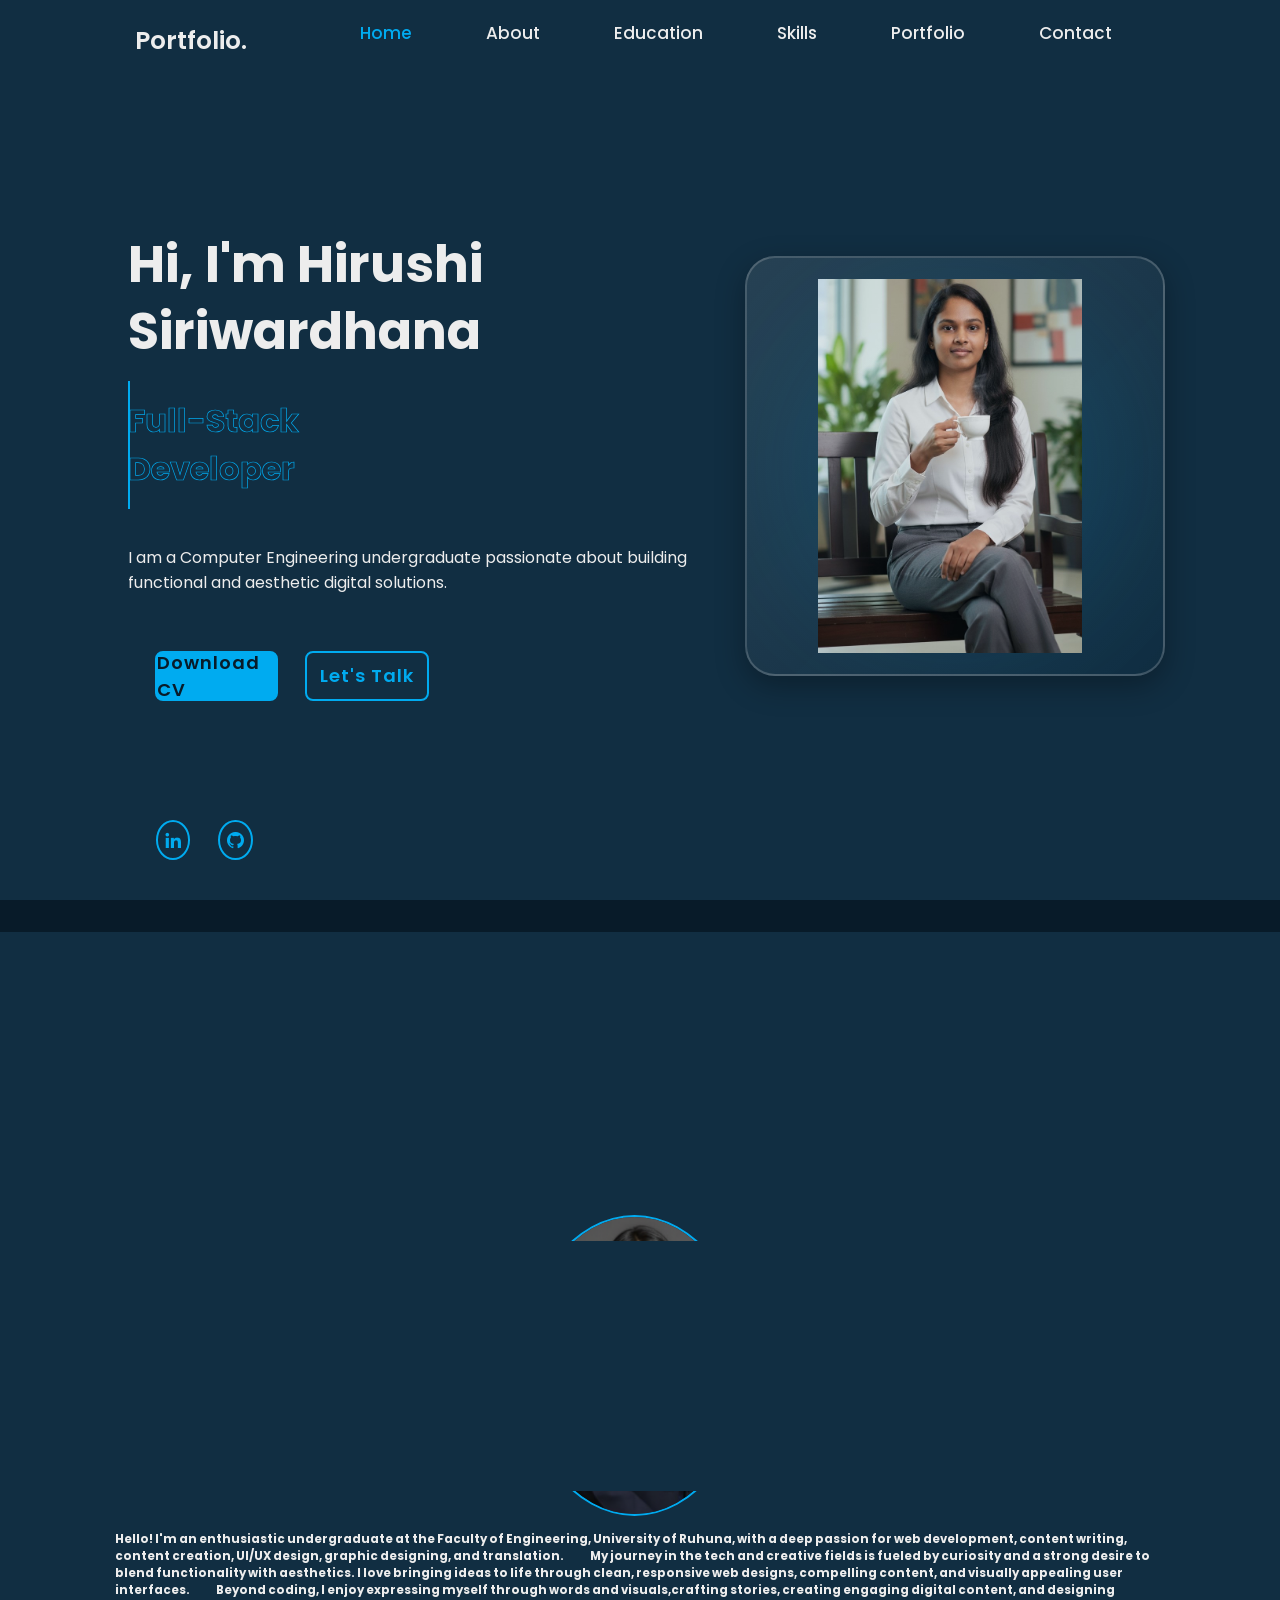
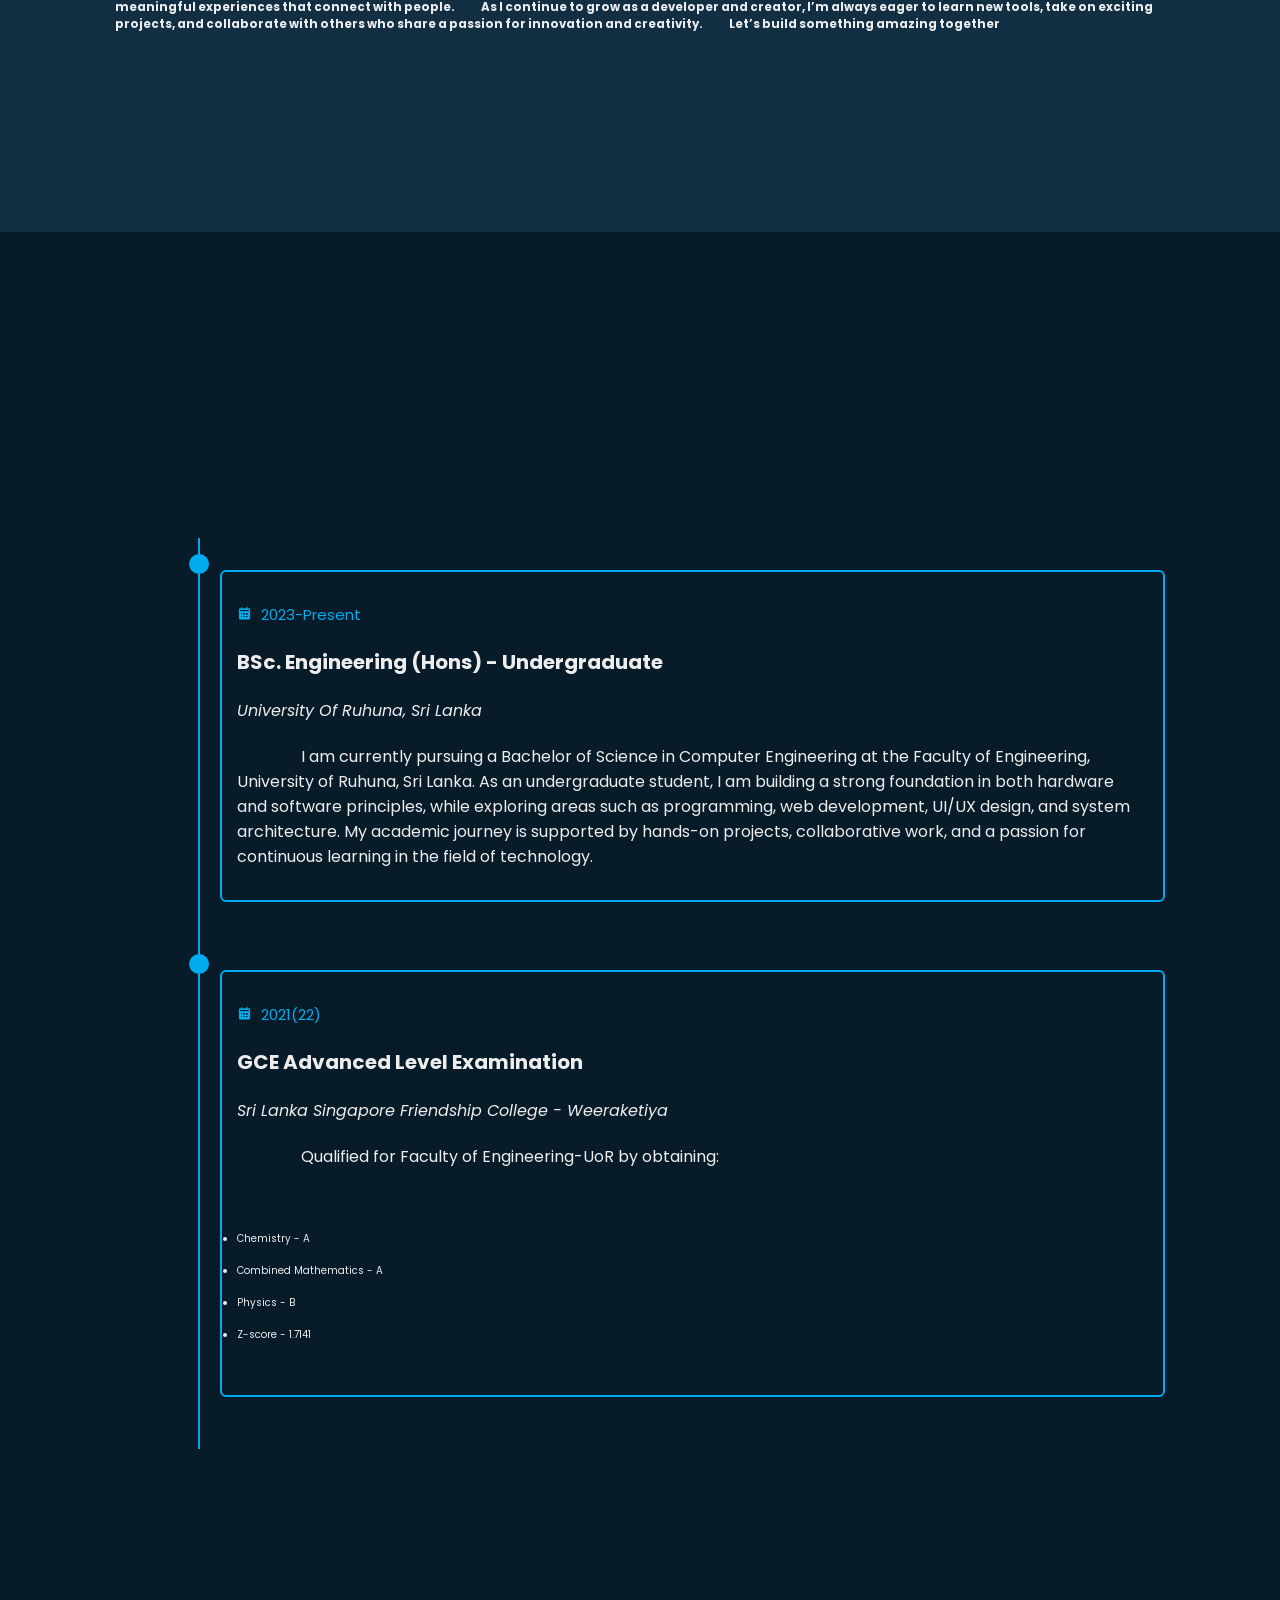
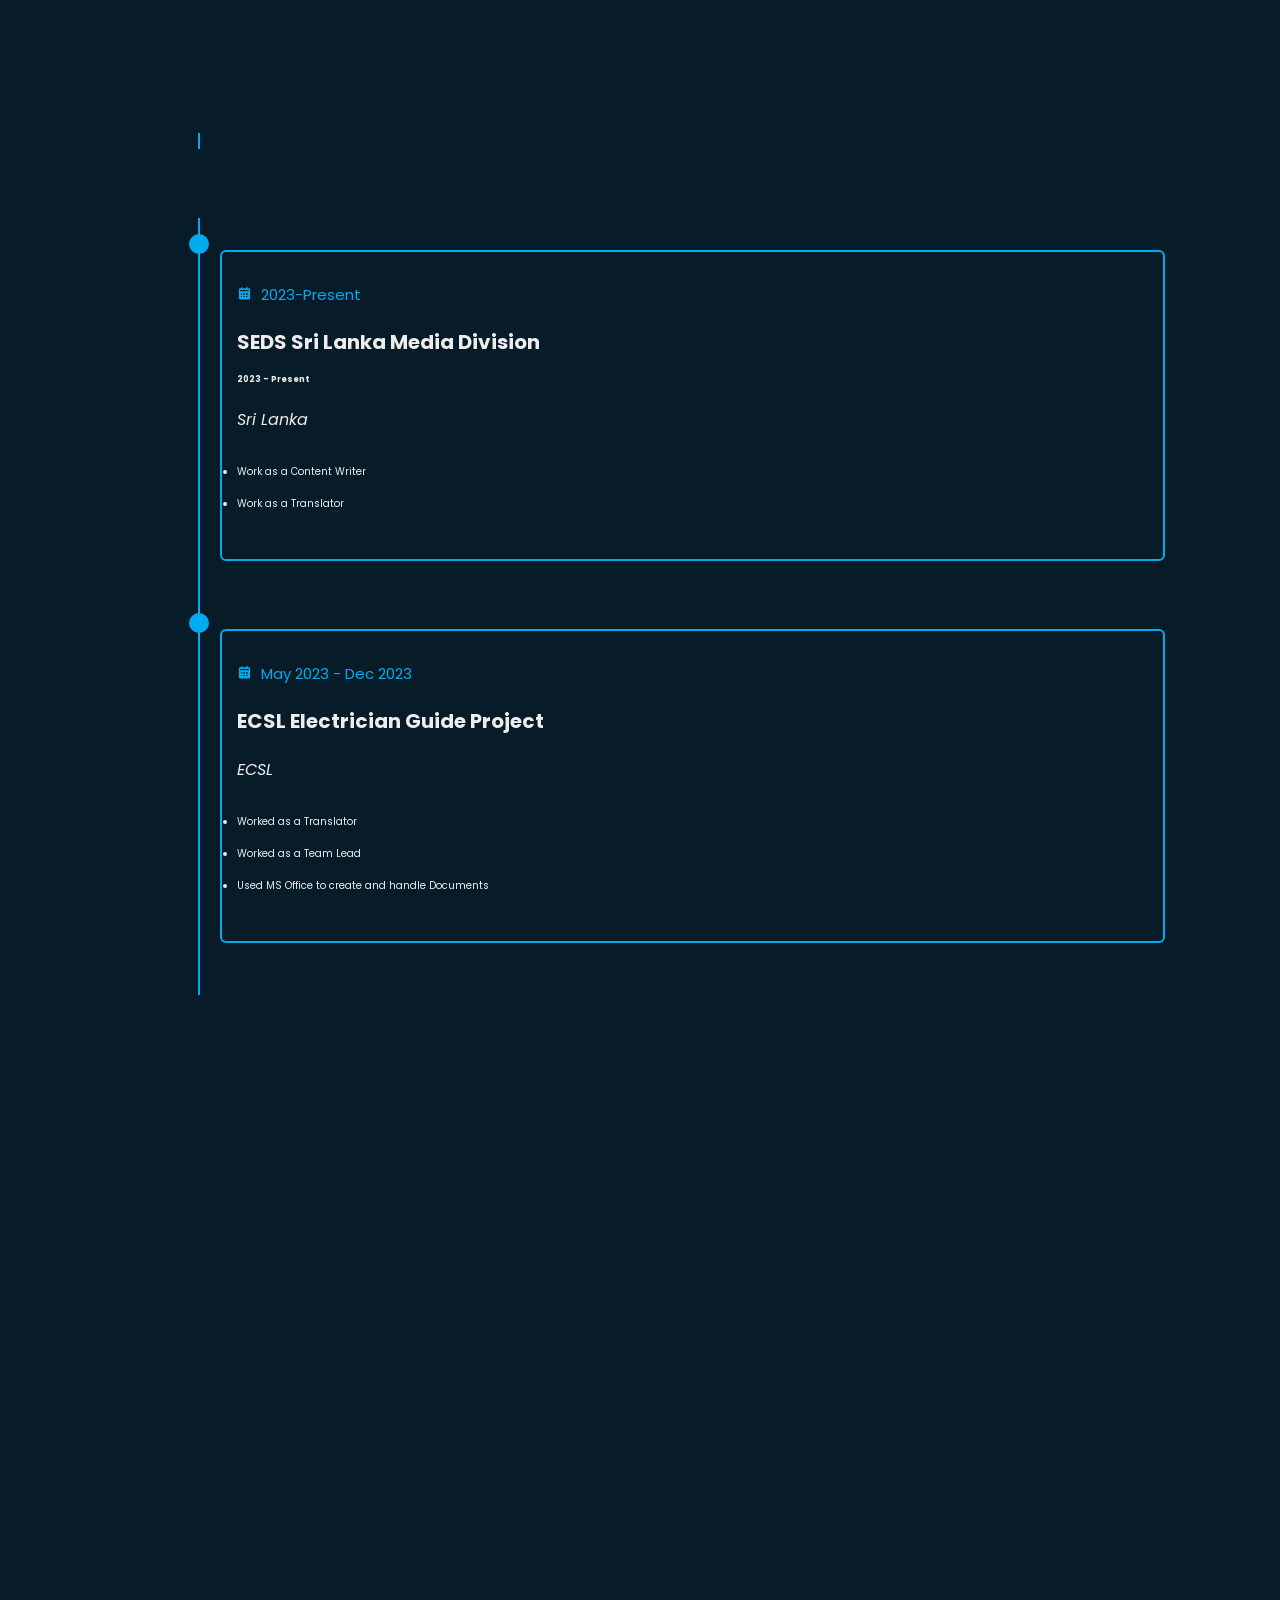
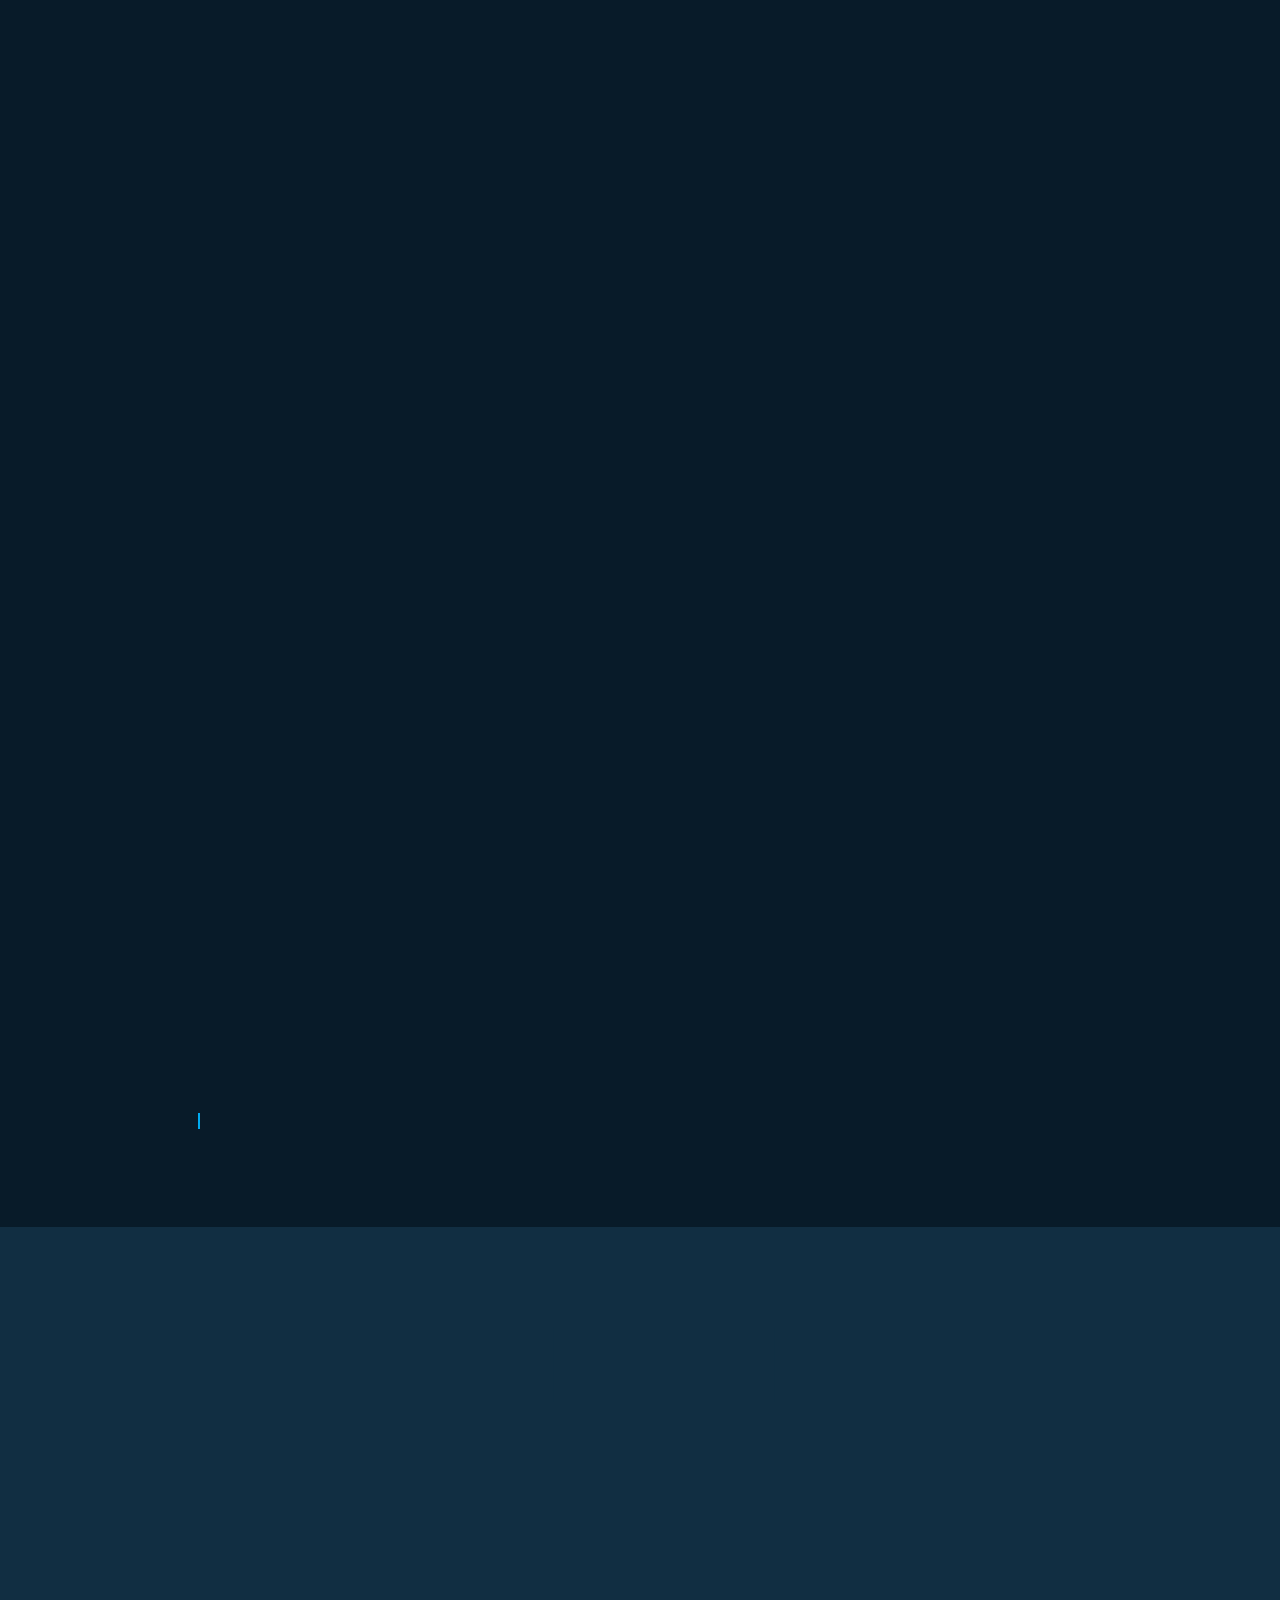
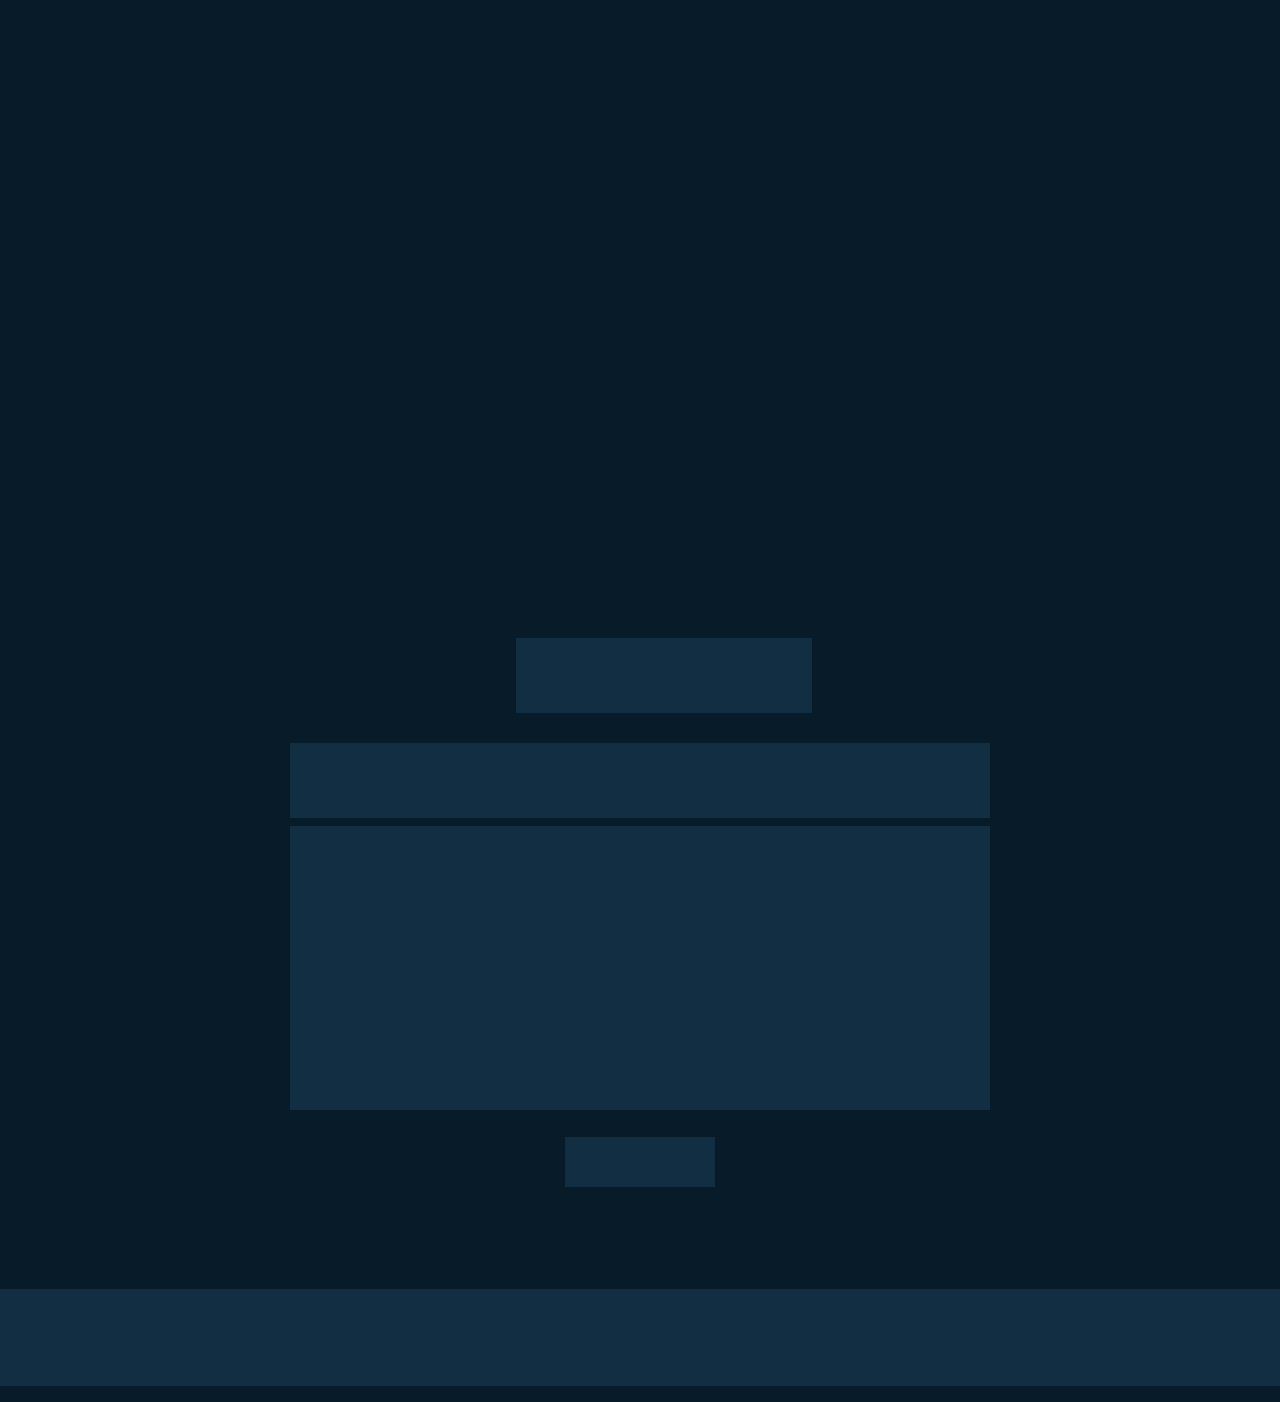
==== commit 607ee40e: "third commit" ====
--- a/index.html
+++ b/index.html
@@ -5,7 +5,7 @@
     <meta charset="UTF-8">
     <meta http-equiv="X-UA-Compatible" content="IE=edge">
     <meta name="viewport" content="width=device-width, initial-scale=1.0">
-    <title>Responsive Personal Portfolio</title>
+    <title>Hirushi Siriwardhana - Portfolio</title>
 
     <link rel="stylesheet" href="style.css">
 
@@ -87,10 +87,7 @@
                 <span class="animate scroll" style="--i:4;"></span>
             </p>
 
-            <div class="btn-box btns">
-                <a href="mailto:hviranga88@gmail.com" class="btn">Contact Me</a>
-                <span class="animate scroll" style="--i:5;"></span>
-            </div>
+            
         </div>
     </section>
 
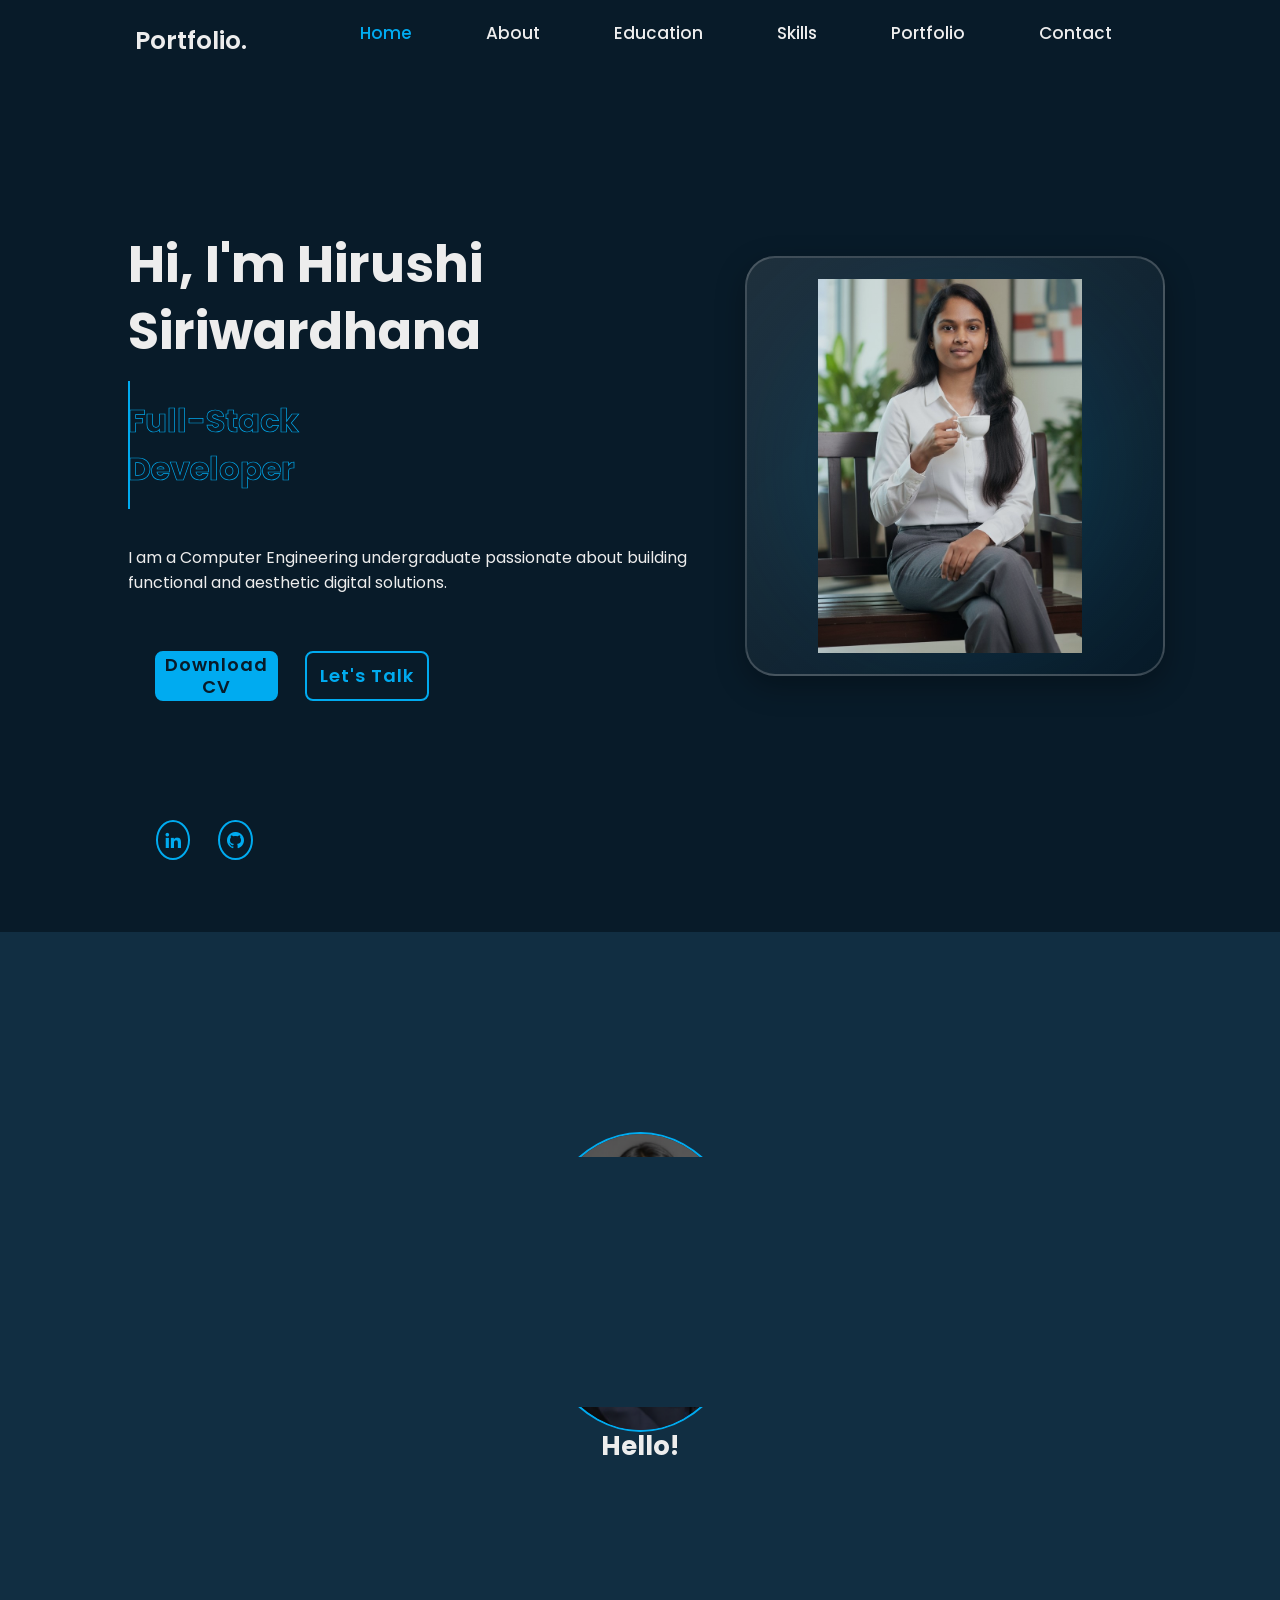
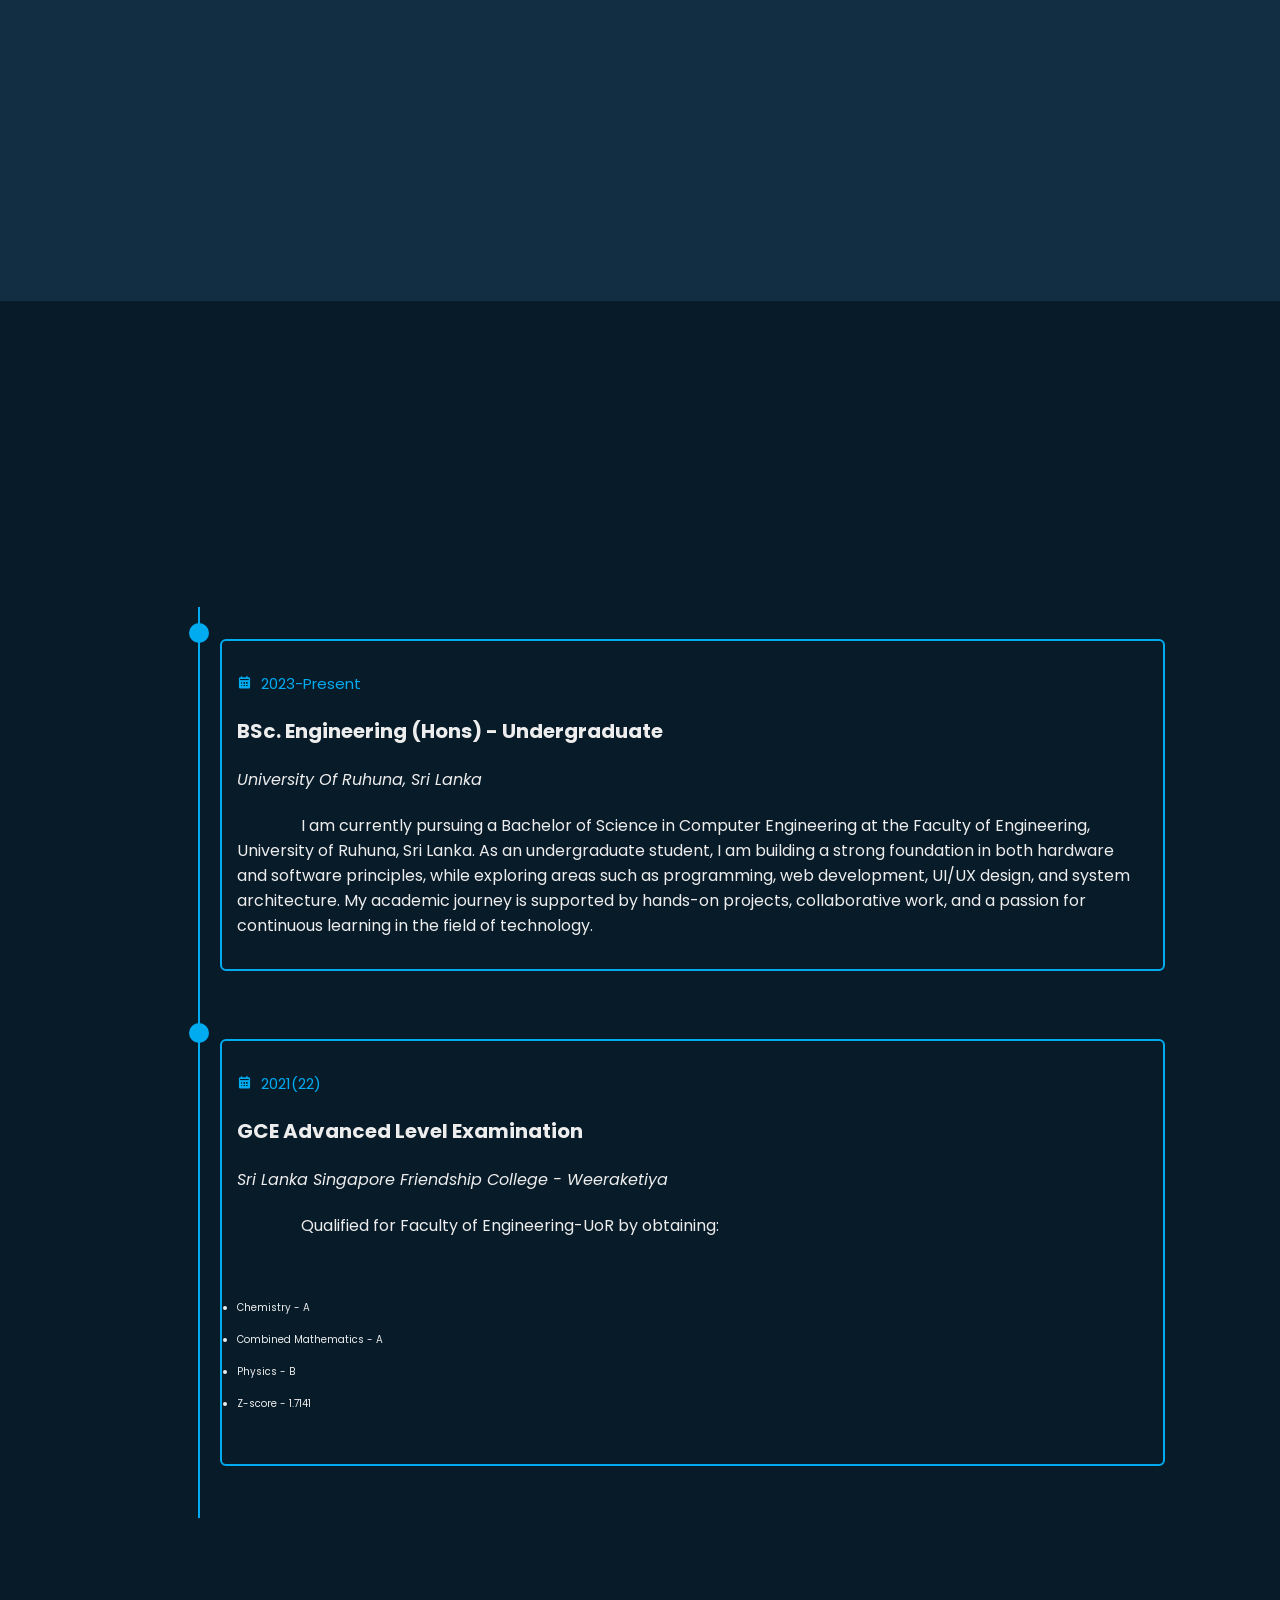
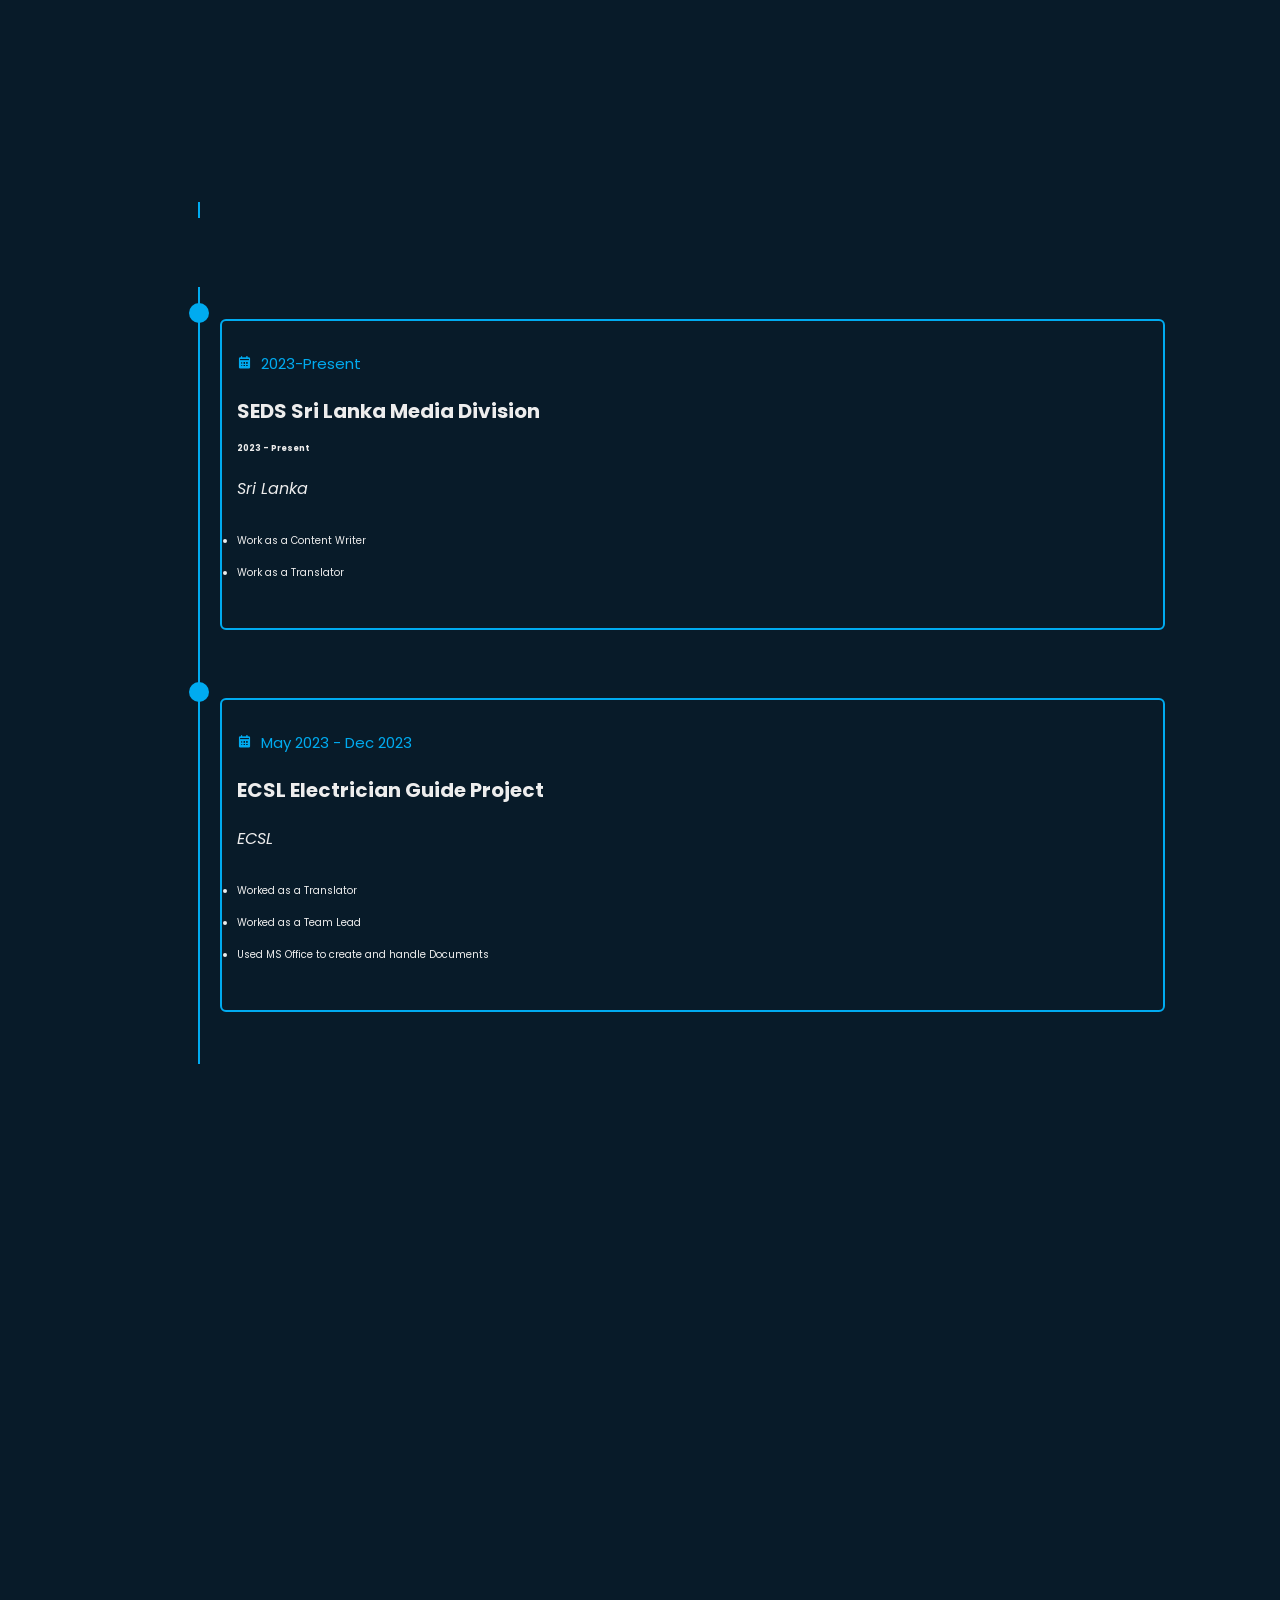
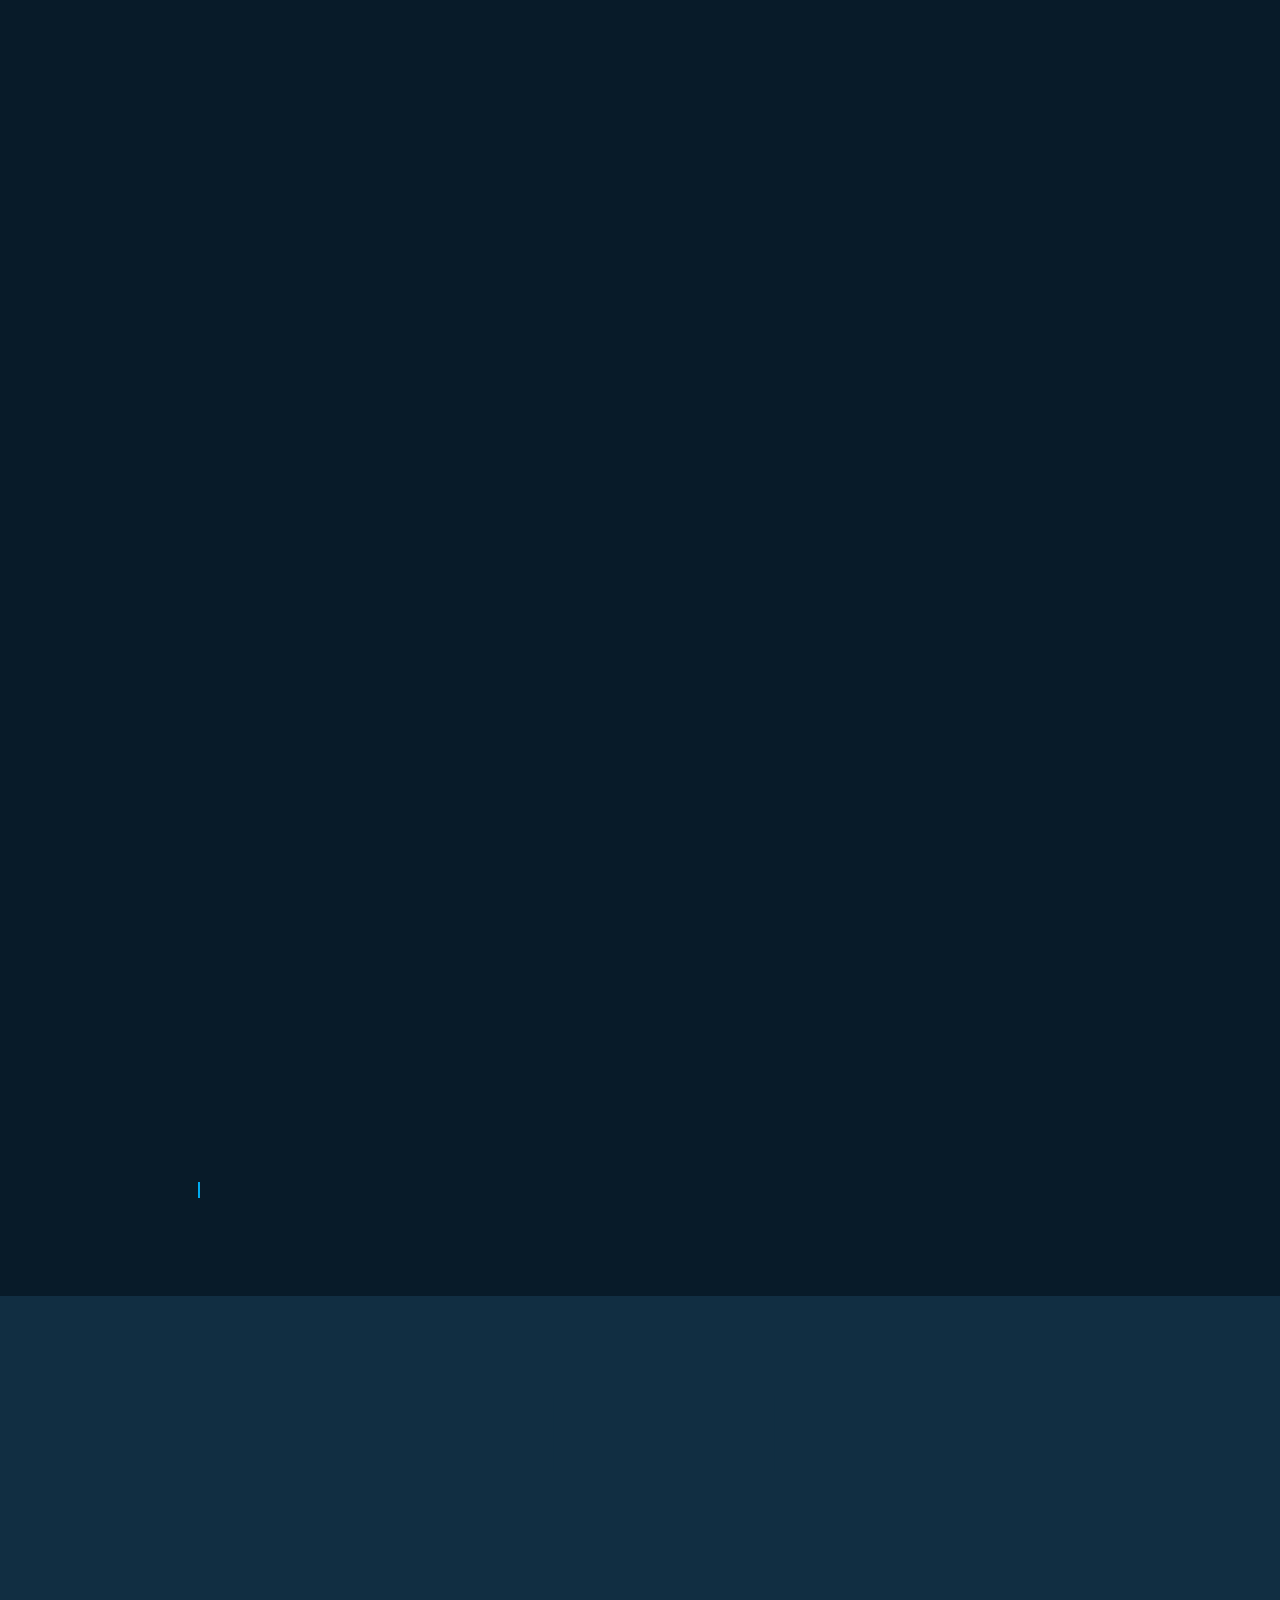
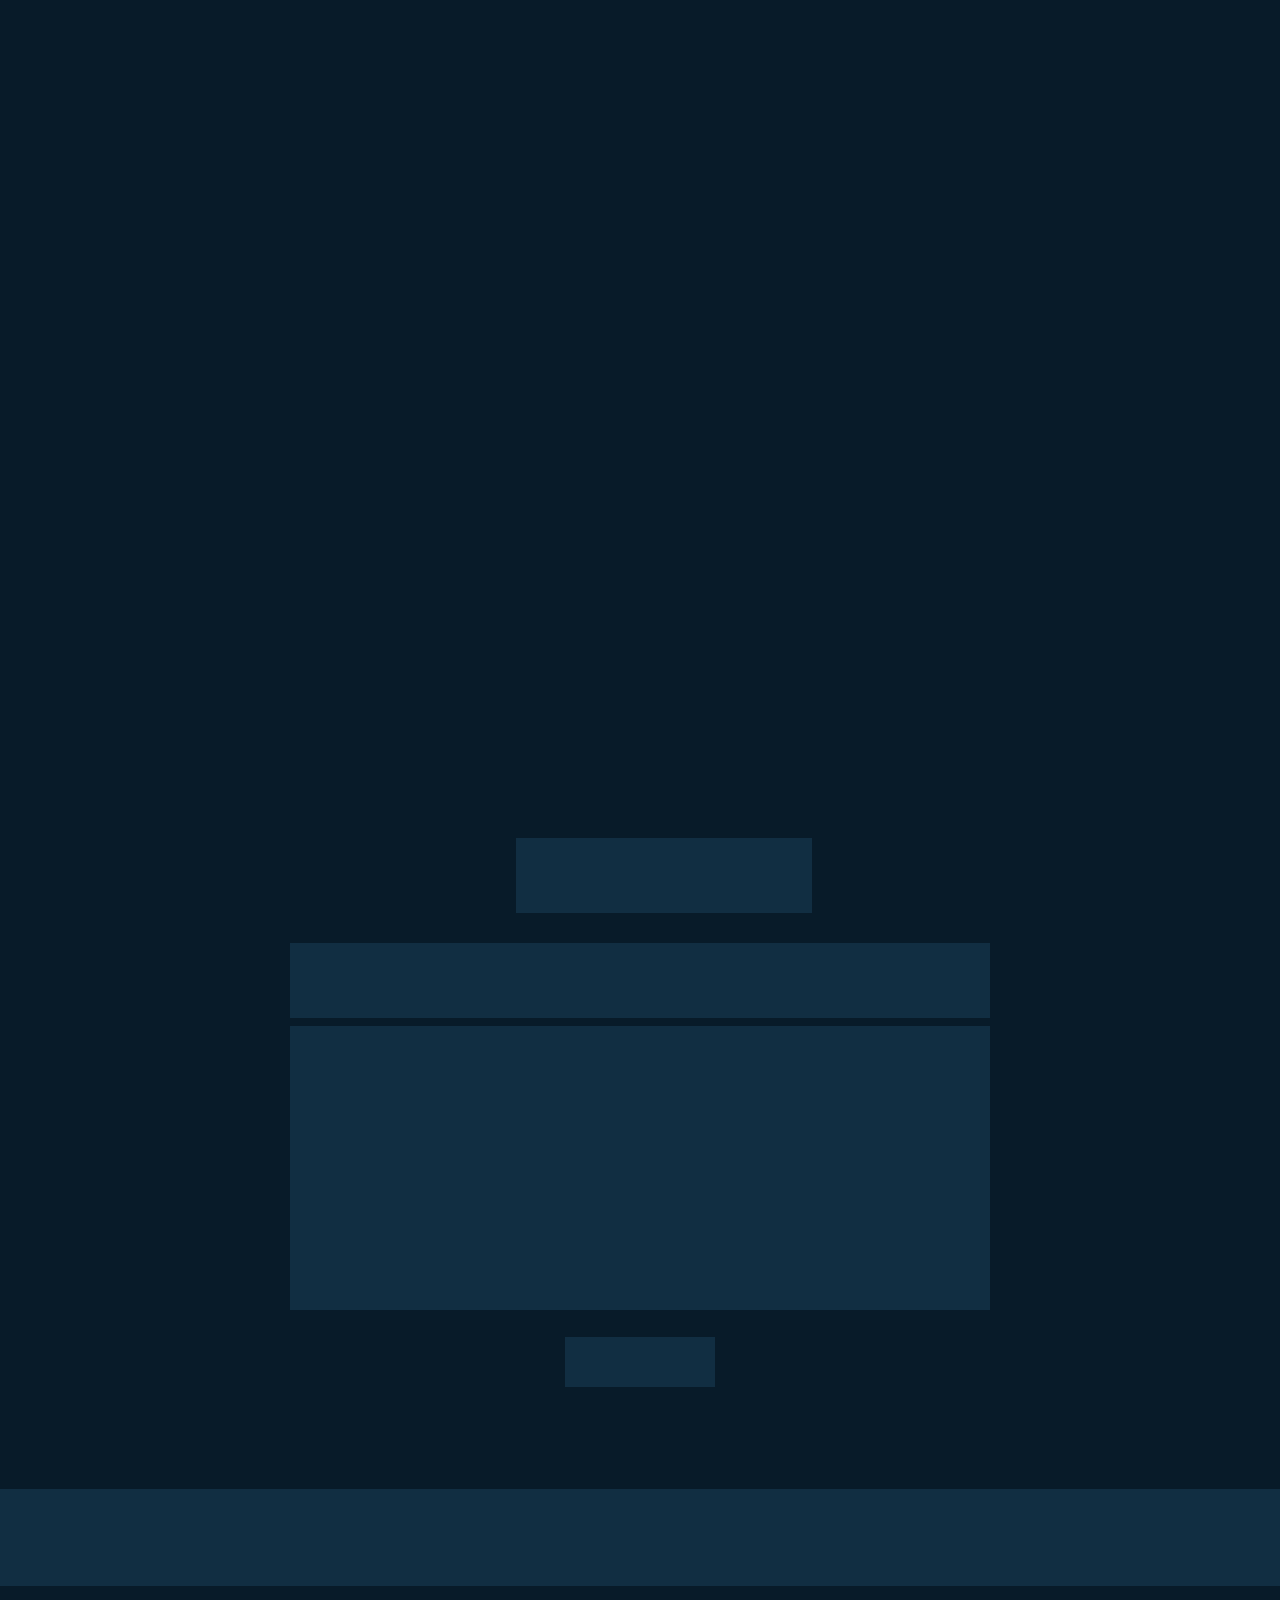
==== commit c07f4c11: "commit 3" ====
--- a/index.html
+++ b/index.html
@@ -67,29 +67,30 @@
 
     <!-- about section design -->
     <section class="about" id="about">
-        <h2 class="heading">About <span>Me</span><span class="animate scroll" style="--i:1;"></span></h2>
-
-        <div class="about-img">
-            <img src="images/about.png" alt="">
-            <span class="circle-spin"></span>
-            <span class="animate scroll" style="--i:2;"></span>
-        </div>
-
-<p> <h3> Hello! I'm an enthusiastic undergraduate at the Faculty of Engineering, University of Ruhuna, with a deep passion for web development, content writing, content creation, UI/UX design, graphic designing, and translation.
-
-            My journey in the tech and creative fields is fueled by curiosity and a strong desire to blend functionality with aesthetics. I love bringing ideas to life through clean, responsive web designs, compelling content, and visually appealing user interfaces.
-
-            Beyond coding, I enjoy expressing myself through words and visuals,crafting stories, creating engaging digital content, and designing meaningful experiences that connect with people.
-
-            As I continue to grow as a developer and creator, I’m always eager to learn new tools, take on exciting projects, and collaborate with others who share a passion for innovation and creativity.
-
-            Let’s build something amazing together</h3>
-                <span class="animate scroll" style="--i:4;"></span>
-            </p>
-
-            
-        </div>
-    </section>
+    <h2 class="heading">About <span>Me</span><span class="animate scroll" style="--i:1;"></span></h2>
+
+    <div class="about-img">
+        <img src="images/about.png" alt="">
+        <span class="circle-spin"></span>
+        <span class="animate scroll" style="--i:2;"></span>
+    </div>
+
+    <div class="about-content">
+        <h3>Hello!</h3>
+        <p>
+            I'm an enthusiastic undergraduate at the Faculty of Engineering, University of Ruhuna, with a deep passion for web development, content writing, content creation, UI/UX design, graphic designing, and translation.
+            <br><br>
+            My journey in the tech and creative fields is fueled by curiosity and a strong desire to blend functionality with aesthetics. I love bringing ideas to life through clean, responsive web designs, compelling content, and visually appealing user interfaces.
+            <br><br>
+            Beyond coding, I enjoy expressing myself through words and visuals, crafting stories, creating engaging digital content, and designing meaningful experiences that connect with people.
+            <br><br>
+            As I continue to grow as a developer and creator, I’m always eager to learn new tools, take on exciting projects, and collaborate with others who share a passion for innovation and creativity.
+            <br><br>
+            <strong>Let’s build something amazing together!</strong>
+            <span class="animate scroll" style="--i:4;"></span>
+        </p>
+    </div>
+</section>
 
     <!-- education section design -->
     <section class="education" id="education">
@@ -326,7 +327,7 @@
     </section>
     <!-- portfolio section design -->
   <section class="portfolio" id="portfolio">
-    <h2 class="heading">My <span>Portfolio</span><span class="animate scroll" style="--i:1;"></span></h2>
+    <h2 class="heading">My <span>Portfolio</span><span class="animate scroll" style="--i:6;"></span></h2>
 
     <div class="portfolio-container">
         <div class="portfolio-box">
--- a/style.css
+++ b/style.css
@@ -245,7 +245,7 @@
 .btn-box {
     position: relative;
     display: flex;
-    justify-content: space-between;
+    justify-content: center;
     width: 34.5rem;
     height: 5rem;
 }
@@ -267,6 +267,9 @@
     z-index: 1;
     overflow: hidden;
     transition: .5s;
+    flex-direction: column;
+    text-align: center;
+    line-height: 1.2;
 }
 
 .btn-box .btn:hover {
@@ -809,12 +812,12 @@
 .navbar .animate,
 #menu-icon .animate,
 .home.show-animate .animate {
-    animation: showRight 1s ease forwards;
+    animation: showRight 0.3s ease forwards;
     animation-delay: calc(.3s * var(--i));
 }
 
 .animate.scroll {
-    transition: 1s ease;
+    transition: 0.3s ease;
     transition-delay: calc(.3s / var(--i));
     animation: none;
 }
@@ -879,9 +882,7 @@
     display: flex;
     border: none; /* Removed the .2rem solid var(--main-color) border */
 }
-.portfolio h2 {
-    display: none; /* Hides the main portfolio heading entirely */
-}
+
 .portfolio-box img {
     width: 100%;
     height: 100%;
